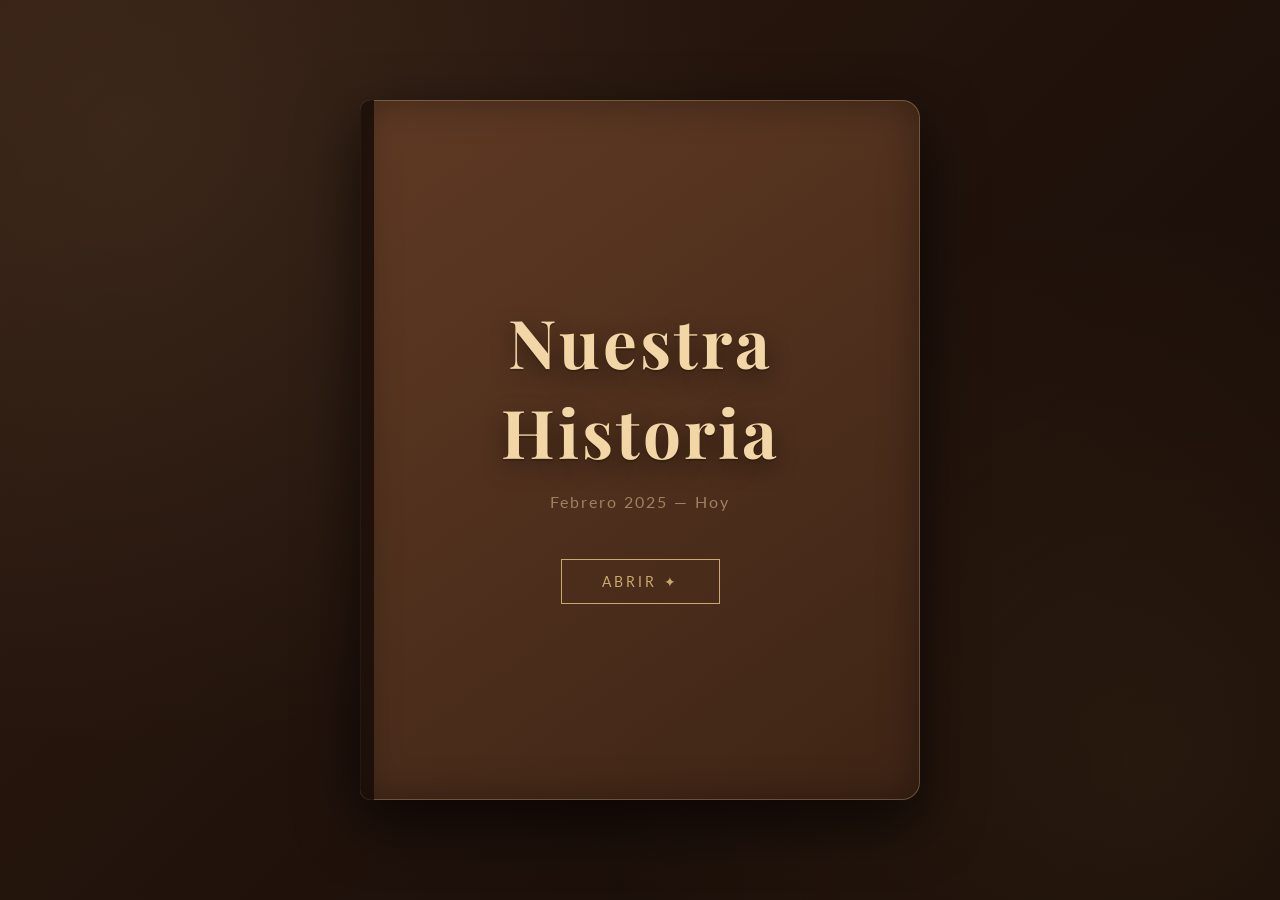
==== index.html @ b9a98495 "Add files via upload" ====
<!DOCTYPE html>
<html lang="es">
<head>
  <meta charset="UTF-8" />
  <meta name="viewport" content="width=device-width, initial-scale=1.0"/>
  <title>Nuestra Historia</title>
  <link rel="stylesheet" href="style.css"/>
</head>
<body>

  <!-- ══ COVER ══ -->
  <div id="cover">
    <div class="hearts" id="hearts"></div>
    <h1>Nuestra<br/>Historia</h1>
    <p>Febrero 2025 — Hoy</p>
    <button class="open-btn" onclick="openBook()">Abrir ✦</button>
  </div>

  <!-- ══ PROGRESS ══ -->
  <div id="progress-bar"></div>
  <div id="page-counter"></div>

  <!-- ══ BOOK ══ -->
  <div id="book-wrapper">

    <!-- Página 1 -->
    <div class="page active" id="p1">
      <span class="page-num">Página 01</span>
      <span class="date-badge">4 de febrero de 2025</span>
      <h2 class="chapter-title">El inicio inesperado</h2>
      <div class="page-body">
        <p>Todo inició en aquella reunión de jóvenes. No sé si fue casualidad o algo más grande, pero ese día, a través de la Lic. Yeny y después Rony, terminé llegando a la iglesia.</p>
        <p>La reunión fue especial, pero lo que más recuerdo… fue conocerla por primera vez, aunque ya había escuchado de usted antes.</p>
        <p>Fue un momento sencillo, sin mucho ruido, pero ahora que lo pienso, marcó algo importante.</p>
      </div>
      <div class="detail-box">
        <strong>✦ Detalle que no olvido</strong>
        Aún recuerdo cuando estaba repartiendo galletas… y me dejó de último 🥹
      </div>

      <div class="photo-box">
        <img src="campamento.jpeg" alt="Recuerdo del campamento" class="story-photo" />
      </div>

      <div class="closing">
        Ahí empezó una historia que en ese momento no imaginaba.
      </div>
    </div>

    <!-- Página 2 -->
    <div class="page" id="p2">
      <span class="page-num">Página 02</span>
      <h2 class="chapter-title">Un paso fuera de lo normal</h2>
      <div class="page-body">
        <p>Después cada quien siguió asistiendo normalmente a la iglesia. Usted siempre muy seria, llegaba y se iba.</p>
        <p>En ese proceso, nuevamente Dios usó a las mismas personas para acercarme más, y fue cuando me propusieron unirme al ministerio de medios. Acepté… aunque siendo sincero, eso no era muy propio de mí.</p>
        <p>Siempre he sido de perfil bajo, casi invisible. Meterme en algo así era raro, pero aun así dije que sí.</p>
      </div>
      <div class="photo-box">
        <img src="ministerio.jpeg" alt="Recuerdo del ministerio" class="story-photo" />
      </div>

      <div class="closing">
        Sin darme cuenta, ya estaba entrando más en su mundo.
      </div>
    </div>

    <!-- Página 3 -->
    <div class="page" id="p3">
      <span class="page-num">Página 03</span>
      <span class="date-badge">1 de abril de 2025</span>
      <h2 class="chapter-title">El primer acercamiento real</h2>
      <div class="page-body">
        <p>Ese día comenzamos a hablar, poco, pero fue el inicio. No soy mucho de conversar, así que todo iba tranquilo.</p>
        <p>Ese mismo mes pasé por la pérdida de un familiar muy querido… y aunque no teníamos mucha cercanía, usted se tomó el tiempo de darme palabras de consuelo.</p>
        <p>Hoy, viendo hacia atrás, noto cosas que en ese momento no vi.</p>
      </div>
      <div class="closing">
        Ahí empezó a haber algo diferente, aunque todavía no lo entendía.
      </div>
    </div>

    <!-- Página 4 -->
    <div class="page" id="p4">
      <span class="page-num">Página 04</span>
      <h2 class="chapter-title">Conversaciones simples</h2>
      <div class="page-body">
        <p>Nuestras conversaciones eran básicas.</p>
        <p><em>"Hola Lorenzo, ¿cómo está?"</em></p>
        <p><em>"Mire que enviaron la letra de las canciones…"</em></p>
        <p>Todo giraba alrededor del ministerio.</p>
        <p>Y bueno… también recuerdo que se iba sin despedirse, qué barbaridad jajaj, pero eso lo vamos a dejar pasar.</p>
      </div>
      <div class="photo-box p4-photo-box">
        <img src="conversacion1.jpeg" alt="Recuerdo de nuestras conversaciones" class="story-photo p4-photo" />
      </div>

      <div class="closing">
        Eran conversaciones simples, pero constantes.
      </div>
    </div>

    <!-- Página 5 -->
    <div class="page" id="p5">
      <span class="page-num">Página 05</span>
      <span class="date-badge">17 de agosto</span>
      <h2 class="chapter-title">La primera salida</h2>
      <div class="page-body">
        <p>Con el tiempo empezamos a hablar más allá del ministerio: trabajo, estudio… cosas normales.</p>
        <p>En una de esas conversaciones usted dijo que estaba estresada y quería relajarse. Y salió el plan: después de la iglesia, ir al Juana Laínez.</p>
        <p>Fuimos, almorzamos primero y luego subimos. El ambiente, el momento… todo se sintió bonito.</p>
      </div>
      <div class="detail-box">
        <strong>✦ Detalle</strong>
        ¿Se acuerda del de la bicicleta? Usted tenía miedo… y mírela ahora 😄
      </div>

      <div class="video-box">
        <video controls preload="metadata" class="story-video">
          <source src="video5.mp4" type="video/mp4" />
          Tu navegador no soporta video HTML5.
        </video>
      </div>

      <div class="closing">
        Ese día fue especial para mí, gracias por eso.
      </div>
    </div>

    <!-- Página 6 -->
    <div class="page" id="p6">
      <span class="page-num">Página 06</span>
      <span class="date-badge">23 de agosto</span>
      <h2 class="chapter-title">Más momentos juntos</h2>
      <div class="page-body">
        <p>Nuestra segunda salida fue a Playmax. Fue un momento divertido.</p>
        <p>Me acuerdo que tenía miedo en el tobogán jajaj, y también cuando me puse sus lentes… quedé ciego por un momento 😄</p>
        <p>Después fuimos a Wendy's y pasamos por su mamá al trabajo.</p>
      </div>
      <div class="closing">
        Pequeños momentos… pero que se fueron quedando.
      </div>
    </div>

    <!-- Página 7 -->
    <div class="page" id="p7">
      <span class="page-num">Página 07</span>
      <h2 class="chapter-title">Más cerca poco a poco</h2>
      <div class="page-body">
        <p>Después me uní a apoyarle en la célula.</p>
        <p>Sin darme cuenta, ya compartíamos más tiempo, más espacios… ya no era solo coincidencia.</p>
      </div>
      <div class="p7-gallery">
        <div class="photo-box p7-photo-box">
          <img src="celula1.jpeg" alt="Recuerdo de célula 1" class="story-photo p7-photo" />
        </div>

        <div class="photo-box p7-photo-box">
          <img src="celula2.jpeg" alt="Recuerdo de célula 2" class="story-photo p7-photo" />
        </div>
      </div>

      <div class="closing">
        Ya no era solo coincidir, ya era compartir.
      </div>
    </div>

    <!-- Página 8 -->
    <div class="page" id="p8">
      <span class="page-num">Página 08</span>
      <h2 class="chapter-title">Algo empezó a cambiar</h2>
      <div class="page-body">
        <p>A finales de año compartimos tiempo con su familia.</p>
        <p>Ahí empecé a pensar diferente… a verla distinto. Ya no era solo una amistad normal.</p>
        <p>Algo estaba creciendo.</p>
      </div>

      <div class="photo-box">
        <img src="navidad.jpeg" alt="Recuerdo de navidad" class="story-photo" />
      </div>

      <div class="closing">
        Ahí comenzó un sentimiento más fuerte.
      </div>
    </div>

    <!-- Página 9 -->
    <div class="page" id="p9">
      <span class="page-num">Página 09</span>
      <h2 class="chapter-title">Un cumpleaños diferente</h2>
      <div class="page-body">
        <p>Llegó mi cumpleaños. Y yo no soy alguien que celebre mucho eso.</p>
        <p>Pero esta vez fue diferente… por usted.</p>
        <p>Sus detalles, su atención… hicieron que ese día fuera especial. Y también fue parte de otro momento importante: el viaje a Santa Lucía.</p>
        <p>Si se fija, ha estado presente en muchos momentos importantes de mi vida.</p>
      </div>
      <div class="closing">
        Hizo especial algo que normalmente no lo es para mí.
      </div>
    </div>

    <!-- Página 10 -->
    <div class="page" id="p10">
      <span class="page-num">Página 10</span>
      <h2 class="chapter-title">La confirmación</h2>
      <div class="page-body">
        <p>En el campamento pude compartir más tiempo con usted.</p>
        <p>Yo ya venía orando, pidiendo una señal: que si usted era la persona para mí, sintiera paz a su lado.</p>
        <p>Y eso ya lo venía sintiendo.</p>
        <p>Ese día de los juegos… la miré diferente. Casi le digo todo ahí mismo, pero no era el momento.</p>
        <p>También sentí que usted era más intencional conmigo… y yo también lo fui.</p>
      </div>
        <div class="photo-box p7-photo-box">
          <img src="contodo1.jpeg" alt="Recuerdo de célula 2" class="story-photo p10-photo" />
        </div>

      <div class="closing">
        Ahí lo entendí: algo ya era real.
      </div>
    </div>

    <!-- Página 11 -->
    <div class="page" id="p11">
      <span class="page-num">Página 11</span>
      <h2 class="chapter-title">El valor que no sabía que tenía</h2>
      <div class="page-body">
        <p>Cuando le dije lo que sentía por mensaje… no sé de dónde salió ese valor.</p>
        <p>Y luego ir a hablar con el pastor, con su mamá… cosas que nunca imaginé hacer.</p>
        <p>Ahí entendí que no era solo yo… algo más me estaba dando ese impulso.</p>
      </div>
      <div class="closing">
        Hasta el valor fue parte de la respuesta.
      </div>
    </div>

    <!-- Página 12 -->
    <div class="page" id="p12">
      <span class="page-num">Página 12</span>
      <h2 class="chapter-title">Siempre presente</h2>
      <div class="page-body">
        <p>El viaje a Trujillo fue otro momento más donde usted estuvo.</p>
        <p>Y ahí confirmé algo claro: Usted no es cualquier persona en mi vida.</p>
        <p>Ha estado en momentos importantes, en etapas clave… y eso no es casualidad.</p>
        <p>También sé que no todo ha sido perfecto. Hemos tenido desacuerdos, y muchas veces yo he sido el causante.</p>
        <p>Pero usted siempre ha buscado arreglar las cosas… y eso dice mucho.</p>
      </div>
      <div class="closing">
        Usted es alguien realmente especial para mí.
      </div>
    </div>

    <!-- Página 13 — PROPUESTA -->
    <div class="page proposal-page" id="p13">
      <span class="page-num">Página 13</span>
      <h2 class="chapter-title" style="text-align:center;">La pregunta</h2>
      <div class="page-body" style="text-align:center;">
        <p>Después de todo lo que hemos vivido…</p>
        <p>Después del tiempo, los momentos, lo aprendido…</p>
        <p>Hoy quiero preguntarle algo muy importante:</p>
      </div>
      <div class="big-question">¿Quiere ser mi novia?</div>
      <div class="btn-group">
        <button class="btn-yes" onclick="showYes()">Sí 🤍</button>
        <button class="btn-no" id="btn-no" onmouseover="moveNoBtn()" ontouchstart="moveNoBtn()">No</button>
      </div>
    </div>

  </div>
  <!-- fin book-wrapper -->

  <!-- ══ YES SCREEN ══ -->
  <div id="yes-screen">
    <span class="big-heart">🤍</span>
    <h2>¡Sí! 🎉</h2>
    <p>Gracias por dejarme ser parte de su historia.<br/>Esto apenas comienza. ✨</p>
  </div>

  <!-- ══ NAVEGACIÓN ══ -->
  <div class="nav-area" id="nav-area" style="display:none;">
    <button class="nav-btn" id="btn-prev" onclick="changePage(-1)">&#8592;</button>
    <button class="nav-btn" id="btn-next" onclick="changePage(1)">&#8594;</button>
  </div>

  <script src="script.js"></script>
</body>
</html>
---- style.css ----
@import url('https://fonts.googleapis.com/css2?family=Playfair+Display:ital,wght@0,400;0,700;1,400&family=Lato:wght@300;400&display=swap');

* {
  margin: 0;
  padding: 0;
  box-sizing: border-box;
}

:root {
  --cream: #fdf6ee;
  --brown: #7c5c3e;
  --gold: #c9a96e;
  --dark: #2c1f14;
  --soft: #f0e6d3;
  --wood-1: #2b1d12;
  --wood-2: #1a120b;
  --ink: #3a2b1f;
}

body {
  background:
    radial-gradient(circle at 20% 15%, rgba(255, 225, 170, 0.08), transparent 45%),
    radial-gradient(circle at 80% 85%, rgba(255, 205, 135, 0.06), transparent 40%),
    linear-gradient(145deg, var(--wood-1), var(--wood-2));
  font-family: 'Lato', sans-serif;
  overflow: hidden;
  height: 100vh;
  display: flex;
  flex-direction: column;
  align-items: center;
  justify-content: center;
  color: #f2e3cf;
}

/* ══════════════════════════════════════════
   PORTADA
══════════════════════════════════════════ */
#cover {
  position: fixed;
  inset: 0;
  background:
    radial-gradient(circle at 10% 15%, rgba(255, 214, 153, 0.08), transparent 45%),
    radial-gradient(circle at 90% 85%, rgba(255, 176, 87, 0.07), transparent 40%),
    linear-gradient(135deg, #2e1a10, #140b07);
  display: flex;
  flex-direction: column;
  align-items: center;
  justify-content: center;
  z-index: 100;
  transition: opacity 0.8s ease;
}

#cover::before {
  content: '';
  position: absolute;
  width: min(560px, 88vw);
  height: min(78vh, 700px);
  border-radius: 10px 18px 18px 10px;
  background:
    linear-gradient(145deg, #5f3a24, #3e2415);
  box-shadow:
    inset 0 0 0 1px rgba(255, 221, 180, 0.25),
    inset 0 0 40px rgba(0, 0, 0, 0.35),
    0 22px 60px rgba(0, 0, 0, 0.65);
  z-index: -1;
}

#cover::after {
  content: '';
  position: absolute;
  width: min(560px, 88vw);
  height: min(78vh, 700px);
  border-radius: 10px 18px 18px 10px;
  background:
    linear-gradient(to right, rgba(20, 10, 6, 0.8) 0 14px, transparent 14px 100%);
  pointer-events: none;
  z-index: -1;
}

#cover h1 {
  font-family: 'Playfair Display', serif;
  font-size: clamp(2.1rem, 6vw, 4.2rem);
  color: #f2d6a6;
  text-align: center;
  letter-spacing: 3px;
  text-shadow: 0 2px 0 rgba(0, 0, 0, 0.2), 0 8px 24px rgba(0, 0, 0, 0.45);
  animation: fadeUp 1.5s ease forwards;
  opacity: 0;
}

#cover p {
  color: #a08060;
  margin-top: 1rem;
  font-size: 1rem;
  letter-spacing: 2px;
  animation: fadeUp 1.5s ease 0.5s forwards;
  opacity: 0;
}

.open-btn {
  margin-top: 3rem;
  padding: 0.8rem 2.5rem;
  border: 1px solid var(--gold);
  color: var(--gold);
  background: transparent;
  font-family: 'Lato', sans-serif;
  font-size: 0.9rem;
  letter-spacing: 3px;
  cursor: pointer;
  transition: all 0.3s;
  animation: fadeUp 1.5s ease 1s forwards;
  opacity: 0;
  text-transform: uppercase;
}

.open-btn:hover {
  background: var(--gold);
  color: var(--dark);
}

/* ── Corazones flotantes portada ── */
.hearts {
  position: absolute;
  width: 100%;
  height: 100%;
  overflow: hidden;
  pointer-events: none;
}

.heart-particle {
  position: absolute;
  bottom: -20px;
  font-size: 1.2rem;
  animation: floatUp linear infinite;
  opacity: 0;
}

/* ══════════════════════════════════════════
   PROGRESS BAR
══════════════════════════════════════════ */
#progress-bar {
  position: fixed;
  top: 0;
  left: 0;
  height: 3px;
  width: 0%;
  background: var(--gold);
  transition: width 0.4s ease;
  z-index: 50;
}

/* ══════════════════════════════════════════
   PAGE COUNTER
══════════════════════════════════════════ */
#page-counter {
  position: fixed;
  top: 1rem;
  right: 1.5rem;
  color: #a08060;
  font-size: 0.8rem;
  letter-spacing: 2px;
  z-index: 50;
}

/* ══════════════════════════════════════════
   BOOK WRAPPER
══════════════════════════════════════════ */
#book-wrapper {
  display: none;
  width: 100vw;
  height: 100vh;
  position: relative;
  align-items: center;
  justify-content: center;
  perspective: 1800px;
}

#book-wrapper::before {
  content: '';
  position: absolute;
  width: min(650px, 96vw);
  height: min(88vh, 760px);
  border-radius: 10px 14px 14px 10px;
  background:
    linear-gradient(to right, rgba(65, 41, 25, 0.9) 0 14px, rgba(83, 55, 35, 0.65) 14px 22px, rgba(30, 20, 12, 0.35) 22px 100%);
  box-shadow:
    0 20px 60px rgba(0, 0, 0, 0.55),
    inset 0 0 0 1px rgba(231, 196, 146, 0.16);
  z-index: 0;
  pointer-events: none;
}

/* ══════════════════════════════════════════
   PÁGINAS
══════════════════════════════════════════ */
.page {
  display: none;
  position: absolute;
  width: min(520px, 92vw);
  min-height: 70vh;
  max-height: 85vh;
  background:
    linear-gradient(135deg, #fffaf0 0%, #f8ecd8 100%);
  border-radius: 4px 12px 12px 4px;
  border: 1px solid #e2cfad;
  padding: 3rem 2.5rem 2.5rem;
  box-shadow:
    -8px 0 18px rgba(0, 0, 0, 0.34),
     8px 0 28px rgba(0, 0, 0, 0.45),
    inset 0 0 0 1px rgba(255, 255, 255, 0.4),
    inset -3px 0 10px rgba(0, 0, 0, 0.08);
  animation: pageIn 0.5s ease forwards;
  overflow-y: auto;
  z-index: 2;
}

.page.active {
  display: block;
}

/* Estados para transición tipo hoja */
.page.turn-out-next,
.page.turn-out-prev,
.page.turn-in-next,
.page.turn-in-prev {
  animation: none !important;
  transform: none !important;
  opacity: 1 !important;
}

/* Lomo del libro */
.page::before {
  content: '';
  position: absolute;
  left: 0;
  top: 0;
  bottom: 0;
  width: 8px;
  background: linear-gradient(to right, #b9915d, #ead9ba);
  border-radius: 4px 0 0 4px;
}

.page::after {
  content: '';
  position: absolute;
  left: 20px;
  right: 18px;
  top: 20px;
  bottom: 20px;
  border: 1px solid rgba(177, 137, 82, 0.16);
  pointer-events: none;
}

/* ── Número de página ── */
.page-num {
  position: absolute;
  top: 1rem;
  right: 1.5rem;
  font-size: 0.7rem;
  color: #b09070;
  letter-spacing: 2px;
  text-transform: uppercase;
}

/* ── Badge de fecha ── */
.date-badge {
  display: inline-block;
  background: var(--soft);
  border: 1px solid var(--gold);
  color: var(--brown);
  font-size: 0.75rem;
  padding: 0.25rem 0.8rem;
  border-radius: 20px;
  letter-spacing: 1px;
  margin-bottom: 1.2rem;
}

/* ── Título del capítulo ── */
.chapter-title {
  font-family: 'Playfair Display', serif;
  font-size: clamp(1.3rem, 4vw, 1.8rem);
  color: var(--dark);
  line-height: 1.3;
  margin-bottom: 1.5rem;
  padding-bottom: 0.8rem;
  border-bottom: 1px solid #ddd0c0;
}

/* ── Cuerpo de texto ── */
.page-body {
  color: #4a3728;
  font-size: 0.95rem;
  line-height: 1.9;
  font-weight: 300;
}

.page-body p {
  margin-bottom: 1rem;
}

/* ── Caja de detalle ── */
.detail-box {
  background: var(--soft);
  border-left: 3px solid var(--gold);
  padding: 0.8rem 1rem;
  margin: 1.2rem 0;
  border-radius: 0 6px 6px 0;
  font-size: 0.88rem;
  color: var(--brown);
  font-style: italic;
}

.detail-box strong {
  display: block;
  font-style: normal;
  font-size: 0.75rem;
  letter-spacing: 2px;
  text-transform: uppercase;
  color: var(--gold);
  margin-bottom: 0.3rem;
}

/* ── Video en página ── */
.video-box {
  margin: 1.2rem 0;
}

.story-video {
  width: 100%;
  display: block;
  border-radius: 10px;
  border: 1px solid #d8c3a0;
  background: #000;
  box-shadow: 0 8px 20px rgba(0, 0, 0, 0.18);
}

.photo-box {
  margin: 1.2rem 0;
}

.story-photo {
  width: 100%;
  max-width: 100%;
  height: auto;
  display: block;
  border-radius: 10px;
  border: 1px solid #d8c3a0;
  box-shadow: 0 8px 20px rgba(0, 0, 0, 0.18);
  object-fit: cover;
}

/* Página 7 - galería compacta y visualmente atractiva */
.p7-gallery {
  display: grid;
  grid-template-columns: repeat(2, minmax(0, 1fr));
  gap: 0.9rem;
  margin: 1rem 0 0.6rem;
}

.p7-photo-box {
  margin: 0;
  border-radius: 14px;
  overflow: hidden;
  background: linear-gradient(145deg, #fff8ec, #f3e2c8);
  border: 1px solid rgba(201, 169, 110, 0.45);
  box-shadow:
    0 10px 20px rgba(0, 0, 0, 0.14),
    inset 0 0 0 1px rgba(255, 255, 255, 0.45);
}

.p7-photo {
  width: 100%;
  aspect-ratio: 4 / 5;
  object-fit: cover;
  border: 0;
  border-radius: 0;
  box-shadow: none;
  transition: transform 0.25s ease, filter 0.25s ease;
  filter: saturate(1.04) contrast(1.03);
}

.p7-photo:hover {
  transform: scale(1.04);
  filter: saturate(1.12) contrast(1.06);
}

/* Página 4 - imagen más pequeña para evitar scroll */
.p4-photo-box {
  margin: 0.8rem 0 0.4rem;
}

.p4-photo {
  width: min(100%, 260px);
  max-height: 190px;
  margin: 0 auto;
  object-fit: contain;
  background: transparent;
  border: 0;
  border-radius: 0;
  box-shadow: none;
  transition: transform 0.25s ease, filter 0.25s ease;
}

.p4-photo:hover {
  transform: translateY(-2px) scale(1.03);
  filter: saturate(1.08) contrast(1.04);
}

/* ── Cierre de página ── */
.closing {
  margin-top: 1.5rem;
  padding-top: 1rem;
  border-top: 1px dashed #d0c0a8;
  font-family: 'Playfair Display', serif;
  font-style: italic;
  color: var(--brown);
  font-size: 0.9rem;
  text-align: center;
}

/* ══════════════════════════════════════════
   PÁGINA DE PROPUESTA (última)
══════════════════════════════════════════ */
.proposal-page {
  text-align: center;
  position: relative;
}

.big-question {
  font-family: 'Playfair Display', serif;
  font-size: clamp(1.5rem, 5vw, 2.2rem);
  color: var(--dark);
  line-height: 1.4;
  margin: 1.5rem 0 2rem;
}

/* ── Botones de propuesta ── */
.btn-group {
  display: flex;
  gap: 1rem;
  justify-content: center;
  flex-wrap: wrap;
  margin-top: 1.5rem;
  position: relative;
  min-height: 80px;
}

.btn-yes {
  padding: 0.9rem 2.5rem;
  background: var(--gold);
  color: var(--dark);
  border: none;
  border-radius: 30px;
  font-family: 'Playfair Display', serif;
  font-size: 1.1rem;
  cursor: pointer;
  transition: all 0.3s;
  box-shadow: 0 4px 15px rgba(201, 169, 110, 0.4);
}

.btn-yes:hover {
  transform: scale(1.05);
  box-shadow: 0 6px 25px rgba(201, 169, 110, 0.6);
}

.btn-no {
  padding: 0.9rem 2rem;
  background: transparent;
  color: #b09070;
  border: 1px solid #d0c0a8;
  border-radius: 30px;
  font-size: 0.85rem;
  cursor: pointer;
  transition: left 0.2s ease, top 0.2s ease;
  font-family: 'Lato', sans-serif;
}

.btn-no:hover {
  color: #8a6a50;
}

/* ══════════════════════════════════════════
   PANTALLA DE SÍ
══════════════════════════════════════════ */
#yes-screen {
  display: none;
  position: fixed;
  inset: 0;
  background:
    radial-gradient(circle at 20% 20%, rgba(255, 210, 140, 0.08), transparent 45%),
    radial-gradient(circle at 80% 80%, rgba(255, 175, 90, 0.06), transparent 40%),
    linear-gradient(135deg, #26170f, #0e0805);
  z-index: 200;
  flex-direction: column;
  align-items: center;
  justify-content: center;
  text-align: center;
  padding: 2rem;
}

#yes-screen .big-heart {
  font-size: 5rem;
  display: block;
  margin-bottom: 1rem;
  animation: pulse 1.5s ease infinite, fadeUp 1s ease 0.2s forwards;
  opacity: 0;
}

#yes-screen h2 {
  font-family: 'Playfair Display', serif;
  font-size: clamp(2rem, 7vw, 4rem);
  color: var(--gold);
  animation: fadeUp 1s ease forwards;
  opacity: 0;
}

#yes-screen p {
  color: #c8a87a;
  margin-top: 1.5rem;
  font-size: 1.1rem;
  max-width: 400px;
  line-height: 1.8;
  animation: fadeUp 1s ease 0.5s forwards;
  opacity: 0;
}

/* ══════════════════════════════════════════
   NAVEGACIÓN
══════════════════════════════════════════ */
.nav-area {
  position: fixed;
  bottom: 2rem;
  display: flex;
  gap: 1rem;
  z-index: 50;
}

.nav-btn {
  width: 52px;
  height: 52px;
  border-radius: 50%;
  border: 1px solid #8a6238;
  background: linear-gradient(145deg, rgba(60, 35, 20, 0.95), rgba(29, 17, 10, 0.95));
  color: #e4c08a;
  font-size: 1.2rem;
  cursor: pointer;
  transition: all 0.3s;
  box-shadow:
    0 8px 18px rgba(0, 0, 0, 0.35),
    inset 0 0 0 1px rgba(255, 218, 160, 0.15);
  backdrop-filter: blur(4px);
}

.nav-btn:hover {
  background: var(--gold);
  color: var(--dark);
  border-color: var(--gold);
}

.nav-btn:disabled {
  opacity: 0.3;
  cursor: not-allowed;
}

/* ══════════════════════════════════════════
   SCROLLBAR PERSONALIZADO
══════════════════════════════════════════ */
.page::-webkit-scrollbar {
  width: 4px;
}

.page::-webkit-scrollbar-track {
  background: transparent;
}

.page::-webkit-scrollbar-thumb {
  background: var(--gold);
  border-radius: 2px;
}

/* ══════════════════════════════════════════
   ANIMACIONES
══════════════════════════════════════════ */
@keyframes fadeUp {
  from {
    opacity: 0;
    transform: translateY(20px);
  }
  to {
    opacity: 1;
    transform: translateY(0);
  }
}

@keyframes pageIn {
  from {
    opacity: 0;
    transform: rotateY(-8deg) translateX(30px);
  }
  to {
    opacity: 1;
    transform: rotateY(0) translateX(0);
  }
}

/* Transición unificada tipo portada -> primera página */
@keyframes pageFadeOut {
  from {
    opacity: 1;
    transform: translateY(0);
  }
  to {
    opacity: 0;
    transform: translateY(10px);
  }
}

@keyframes pageFadeIn {
  from {
    opacity: 0;
    transform: translateY(12px);
  }
  to {
    opacity: 1;
    transform: translateY(0);
  }
}

@keyframes floatUp {
  0% {
    transform: translateY(0) rotate(0deg);
    opacity: 0.6;
  }
  100% {
    transform: translateY(-110vh) rotate(360deg);
    opacity: 0;
  }
}

@keyframes pulse {
  0%, 100% {
    transform: scale(1);
  }
  50% {
    transform: scale(1.1);
  }
}

/* ══════════════════════════════════════════
   RESPONSIVE MÓVIL
══════════════════════════════════════════ */
@media (max-width: 480px) {
  .page {
    padding: 2.5rem 1.5rem 2rem;
  }

  .chapter-title {
    font-size: 1.3rem;
  }

  .page-body {
    font-size: 0.9rem;
  }

  .nav-btn {
    width: 42px;
    height: 42px;
    font-size: 1rem;
  }

  .btn-yes {
    padding: 0.8rem 2rem;
    font-size: 1rem;
  }

  #yes-screen h2 {
    font-size: 2.5rem;
  }

  #yes-screen .big-heart {
    font-size: 4rem;
  }

  .p7-gallery {
    grid-template-columns: 1fr;
    gap: 0.8rem;
  }

  .p7-photo {
    aspect-ratio: 16 / 10;
  }

  .p4-photo {
    width: min(100%, 220px);
    max-height: 160px;
    object-fit: contain;
  }
}

@media (max-width: 360px) {
  .page {
    padding: 2rem 1.2rem 1.5rem;
  }

  .open-btn {
    padding: 0.7rem 1.8rem;
    font-size: 0.8rem;
  }
}

@media (prefers-reduced-motion: reduce) {
  .page.turn-out-next,
  .page.turn-out-prev,
  .page.turn-in-next,
  .page.turn-in-prev {
    animation: none !important;
    transform: none !important;
    opacity: 1 !important;
  }
}
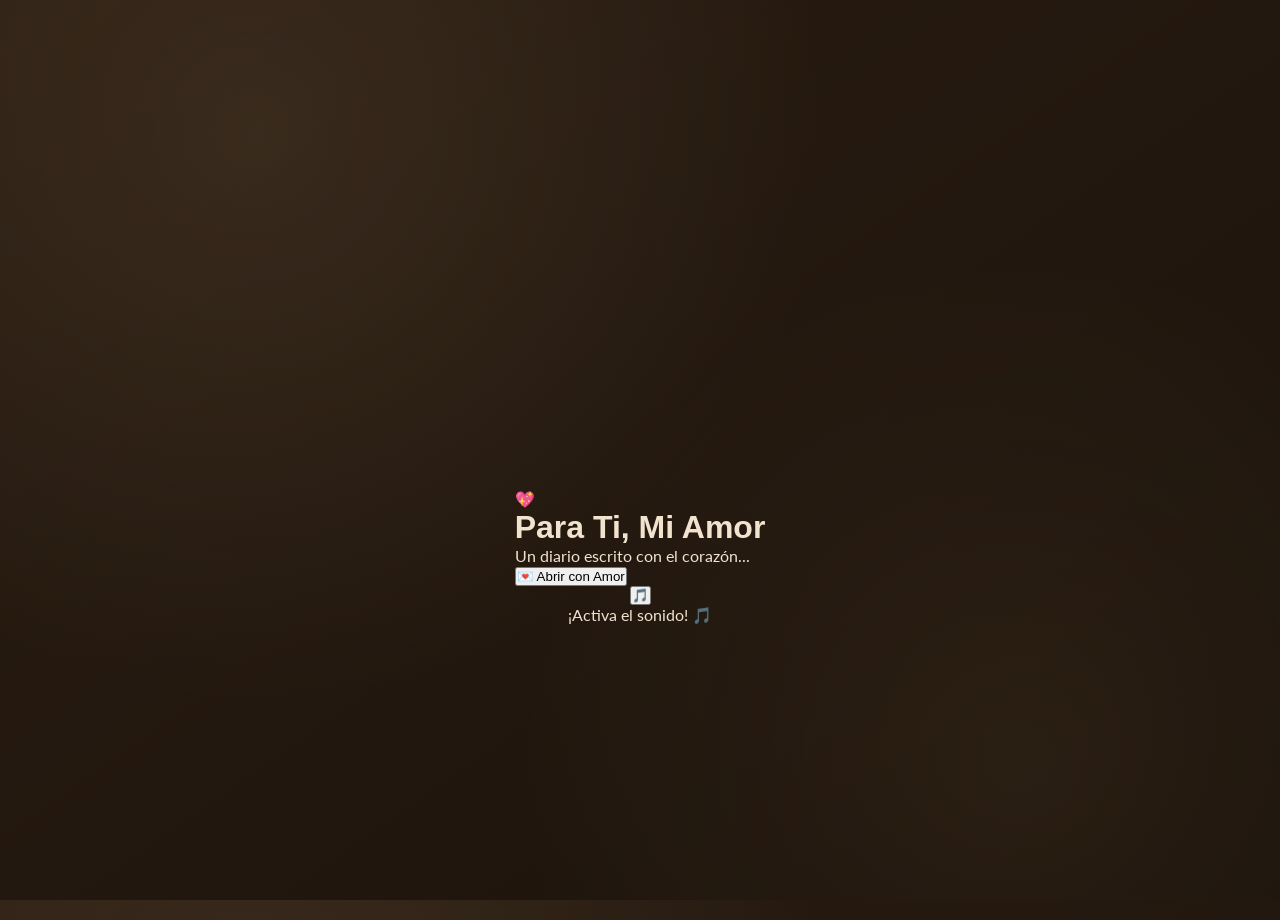
==== commit 82656e0d: "index.html" ====
--- a/index.html
+++ b/index.html
@@ -1,286 +1,395 @@
 <!DOCTYPE html>
 <html lang="es">
 <head>
-  <meta charset="UTF-8" />
-  <meta name="viewport" content="width=device-width, initial-scale=1.0"/>
-  <title>Nuestra Historia</title>
-  <link rel="stylesheet" href="style.css"/>
+    <meta charset="UTF-8">
+    <meta name="viewport" content="width=device-width, initial-scale=1.0">
+    <title>💕 Nuestro Diario de Amor</title>
+    <link rel="stylesheet" href="style.css">
 </head>
 <body>
 
-  <!-- ══ COVER ══ -->
-  <div id="cover">
-    <div class="hearts" id="hearts"></div>
-    <h1>Nuestra<br/>Historia</h1>
-    <p>Febrero 2025 — Hoy</p>
-    <button class="open-btn" onclick="openBook()">Abrir ✦</button>
-  </div>
-
-  <!-- ══ PROGRESS ══ -->
-  <div id="progress-bar"></div>
-  <div id="page-counter"></div>
-
-  <!-- ══ BOOK ══ -->
-  <div id="book-wrapper">
-
-    <!-- Página 1 -->
-    <div class="page active" id="p1">
-      <span class="page-num">Página 01</span>
-      <span class="date-badge">4 de febrero de 2025</span>
-      <h2 class="chapter-title">El inicio inesperado</h2>
-      <div class="page-body">
-        <p>Todo inició en aquella reunión de jóvenes. No sé si fue casualidad o algo más grande, pero ese día, a través de la Lic. Yeny y después Rony, terminé llegando a la iglesia.</p>
-        <p>La reunión fue especial, pero lo que más recuerdo… fue conocerla por primera vez, aunque ya había escuchado de usted antes.</p>
-        <p>Fue un momento sencillo, sin mucho ruido, pero ahora que lo pienso, marcó algo importante.</p>
-      </div>
-      <div class="detail-box">
-        <strong>✦ Detalle que no olvido</strong>
-        Aún recuerdo cuando estaba repartiendo galletas… y me dejó de último 🥹
-      </div>
-
-      <div class="photo-box">
-        <img src="campamento.jpeg" alt="Recuerdo del campamento" class="story-photo" />
-      </div>
-
-      <div class="closing">
-        Ahí empezó una historia que en ese momento no imaginaba.
-      </div>
+    <!-- ===== PARTÍCULAS DE CORAZONES ===== -->
+    <div class="hearts-container" id="heartsContainer"></div>
+
+    <!-- ===== PANTALLA DE INICIO ===== -->
+    <div id="intro-screen">
+        <div class="intro-stars" id="introStars"></div>
+        <div class="intro-heart">💖</div>
+        <h1 class="intro-title">Para Ti, Mi Amor</h1>
+        <p class="intro-subtitle">Un diario escrito con el corazón...</p>
+        <button class="intro-btn" onclick="openDiary()">
+            💌 Abrir con Amor
+        </button>
     </div>
 
-    <!-- Página 2 -->
-    <div class="page" id="p2">
-      <span class="page-num">Página 02</span>
-      <h2 class="chapter-title">Un paso fuera de lo normal</h2>
-      <div class="page-body">
-        <p>Después cada quien siguió asistiendo normalmente a la iglesia. Usted siempre muy seria, llegaba y se iba.</p>
-        <p>En ese proceso, nuevamente Dios usó a las mismas personas para acercarme más, y fue cuando me propusieron unirme al ministerio de medios. Acepté… aunque siendo sincero, eso no era muy propio de mí.</p>
-        <p>Siempre he sido de perfil bajo, casi invisible. Meterme en algo así era raro, pero aun así dije que sí.</p>
-      </div>
-      <div class="photo-box">
-        <img src="ministerio.jpeg" alt="Recuerdo del ministerio" class="story-photo" />
-      </div>
-
-      <div class="closing">
-        Sin darme cuenta, ya estaba entrando más en su mundo.
-      </div>
+    <!-- ===== TÍTULO PRINCIPAL ===== -->
+    <div class="main-title" id="mainTitle" style="display:none;">
+        <h1>💕 Nuestro Diario de Amor 💕</h1>
+        <p>Cada página, un pedacito de mi corazón para ti</p>
     </div>
 
-    <!-- Página 3 -->
-    <div class="page" id="p3">
-      <span class="page-num">Página 03</span>
-      <span class="date-badge">1 de abril de 2025</span>
-      <h2 class="chapter-title">El primer acercamiento real</h2>
-      <div class="page-body">
-        <p>Ese día comenzamos a hablar, poco, pero fue el inicio. No soy mucho de conversar, así que todo iba tranquilo.</p>
-        <p>Ese mismo mes pasé por la pérdida de un familiar muy querido… y aunque no teníamos mucha cercanía, usted se tomó el tiempo de darme palabras de consuelo.</p>
-        <p>Hoy, viendo hacia atrás, noto cosas que en ese momento no vi.</p>
-      </div>
-      <div class="closing">
-        Ahí empezó a haber algo diferente, aunque todavía no lo entendía.
-      </div>
+    <!-- ===== LIBRO ===== -->
+    <div class="book-wrapper" id="bookWrapper" style="display:none;">
+        <div class="book" id="mainBook">
+
+            <!-- ===== PORTADA ===== -->
+            <div class="book-cover" id="bookCover">
+                <div class="cover-texture"></div>
+                <div class="cover-heart-big">💝</div>
+                <div class="cover-title">Nuestro Diario<br>de Amor</div>
+                <div class="cover-subtitle">Escrito con cada latido de mi corazón</div>
+                <div class="cover-date" id="coverDate"></div>
+                <button class="open-btn" onclick="openBook()">
+                    📖 Abrir el Diario
+                </button>
+            </div>
+
+            <!-- ===== PÁGINAS ===== -->
+            <div class="book-pages" id="bookPages">
+
+                <!-- PÁGINA 1 - El Primer Día -->
+                <div class="page active" id="page-1">
+                    <div class="page-header">
+                        <span class="page-date">✨ El Día Que Todo Comenzó</span>
+                        <span class="page-emoji">🌹</span>
+                        <span class="page-number">Pág. 01</span>
+                    </div>
+                    <div class="page-content">
+                        <h2 class="page-title">El Primer Capítulo de Nosotros</h2>
+                        <p class="page-text">
+                            Hola Kim,<br><br>
+                            Todo inició en aquella reunión de jóvenes. No sé si fue casualidad o algo más grande, pero ese día, a través de la Lic. Yeny y después Rony, terminé llegando a la iglesia.
+
+La reunión fue especial, pero lo que más recuerdo… fue conocerla por primera vez, aunque ya había escuchado de usted antes.
+                        </p>
+                        <div class="highlight-box">
+                            "Desde el primer momento que te vi, supe que algo
+                            en mi mundo había cambiado para siempre..."
+                        </div>
+                        <p class="page-text">
+                            No sabía entonces que esa persona que apareció ante mí
+                            se convertiría en mi <em>lugar favorito</em>, en mi
+                            <strong>persona especial</strong>, en la razón más
+                            hermosa de sonreír cada mañana.
+                        </p>
+                        <div class="page-decoration">🌹 ✨ 🌹 ✨ 🌹</div>
+                        <p class="page-text">
+                            Gracias por existir y le doy gracias al señor por cruzarse en mi camino.
+                            Gracias por ser tú.
+                        </p>
+                        <div class="signature">
+                            Con todo mi amor,
+                            <div class="signature-line">Tu persona favorita 💕</div>
+                        </div>
+                    </div>
+                </div>
+
+                <!-- PÁGINA 2 - Lo Que Amo De Ti -->
+                <div class="page" id="page-2">
+                    <div class="page-header">
+                        <span class="page-date">💛 Las Cosas Que Amo De Ti</span>
+                        <span class="page-emoji">⭐</span>
+                        <span class="page-number">Pág. 02</span>
+                    </div>
+                    <div class="page-content">
+                        <h2 class="page-title">Todo Lo Que Eres</h2>
+                        <p class="page-text">
+                            Si tuviera que escribir todo lo que amo de ti,
+                            necesitaría mucho tiempo para escribirlo cada uno de ellas. Pero déjeme
+                            intentarlo..
+                        </p>
+                        <ul class="memory-list">
+                            <li>Amo tu sonrisa, esa que ilumina cualquier cuarto oscuro</li>
+                            <li>Amo tu risa, el sonido más bonito que he escuchado</li>
+                            <li>Amo tu forma de ver el mundo, tan única y especial</li>
+                            <li>Amo tu corazón enorme, siempre lleno de bondad</li>
+                            <li>Amo tus ojos, donde me pierdo cada vez que te miro</li>
+                            <li>Amo tu fuerza, es admirable su forma de enfrentar las adversidades</li>
+                            <li>Amo tus locuras, las que compartimos juntos</li>
+                            <li>Amo su forma de ser, a veces me estresa pero me gusta que sea tan autentica</li>
+                            <li>Amo cómo me haces sentir el más afortunado del mundo</li>
+                        </ul>
+                        <div class="highlight-box">
+                            "Eres la persona más extraordinaria que he conocido,
+                            y cada día me enamoro más de quien eres."
+                        </div>
+                    </div>
+                </div>
+
+                <!-- PÁGINA 3 - Nuestros Momentos -->
+                <div class="page" id="page-3">
+                    <div class="page-header">
+                        <span class="page-date">📸 Nuestros Momentos Favoritos</span>
+                        <span class="page-emoji">🎞️</span>
+                        <span class="page-number">Pág. 03</span>
+                    </div>
+                    <div class="page-content">
+                        <h2 class="page-title">Memorias Que Atesoro</h2>
+                        <div class="photo-frame">
+                            <div class="photo-emoji">📷</div>
+                            <div class="photo-caption">Nuestra foto favorita aquí 💕</div>
+                        </div>
+                        <p class="page-text">
+                            Cada momento con usted se convirtio en algo especial, y muchos de ellos los vivi en mi vida por primera vez y ahi estaba usted  Estos son algunos que nunca olvidaré:
+                        </p>
+                        <ul class="memory-list">
+                            <li>Esas noches largas hablando de todo y de nada</li>
+                            <li>Las carcajadas que nos dieron sin razón aparente</li>
+                            <li>Cuando me tomaste de la mano por primera vez</li>
+                            <li>Cada abrazo suyo que siente como llegar a casa</li>
+                            <li>Las aventuras que vivimos juntos, grandes y pequeñas</li>
+                            <li>Las salidas que tuvimos, el viaje a trujillo</li>
+                        </ul>
+                        <div class="page-decoration">🎞️ 💕 🎞️ 💕 🎞️</div>
+                    </div>
+                </div>
+
+                <!-- PÁGINA 4 - Carta de Amor -->
+                <div class="page" id="page-4">
+                    <div class="page-header">
+                        <span class="page-date">💌 Carta Para Ti</span>
+                        <span class="page-emoji">✉️</span>
+                        <span class="page-number">Pág. 04</span>
+                    </div>
+                    <div class="page-content">
+                        <h2 class="page-title">Lo Que Mi Corazón Quiere Decirte</h2>
+                        <p class="page-text">
+                            Mi amor,<br><br>
+                            Se que como sabra no soy alguien muy expresivo y hablar no es lo mio pero quiero poder decirle un poco de lo que siento por usted  Por eso las escribo aquí, para que las
+                            leas y sepas exactamente lo que siento.
+                        </p>
+                        <div class="highlight-box">
+                            "Con usted  aprendí que el amor no es solo un sentimiento,
+                            es una decisión que se toma cada día al despertar."
+                        </div>
+                        <p class="page-text">
+                            Quiero que sepa que en mis días más difíciles,
+                            pensar en ti es lo que me da fuerzas. Tu existencia
+                            en mi vida es el regalo más grande que el señor me ha regalado.
+                            <br><br>
+                            No soy perfecto, pero contigo quiero ser la
+                            <em>mejor versión de mí mismo</em>, cada día,
+                            sin excepción.
+                        </p>
+                        <div class="page-decoration">💌 🌹 💌 🌹 💌</div>
+                        <div class="signature">
+                            Juntos siempre,
+                            <div class="signature-line">El que te ama 💖</div>
+                        </div>
+                    </div>
+                </div>
+
+                <!-- PÁGINA 5 - Mis Promesas -->
+                <div class="page" id="page-5">
+                    <div class="page-header">
+                        <span class="page-date">🤝 Mis Promesas Para Ti</span>
+                        <span class="page-emoji">💍</span>
+                        <span class="page-number">Pág. 05</span>
+                    </div>
+                    <div class="page-content">
+                        <h2 class="page-title">Lo Que Te Prometo</h2>
+                        <p class="page-text">
+                            Estas no son palabras vacías. Son compromisos
+                            que hago desde lo más profundo de mi ser:
+                        </p>
+                        <div class="promise-item">
+                            <div class="promise-number">1</div>
+                            <span>Prometerte estar siempre, en los días de sol y en las tormentas más fuertes</span>
+                        </div>
+                        <div class="promise-item">
+                            <div class="promise-number">2</div>
+                            <span>Hacerte reír todos los días, aunque sea con mis chistes malos y se enoje conmigo pero son detallitos </span>
+                        </div>
+                        <div class="promise-item">
+                            <div class="promise-number">3</div>
+                            <span>Escucharte siempre, con toda mi atención y mi corazón abierto</span>
+                        </div>
+                        <div class="promise-item">
+                            <div class="promise-number">4</div>
+                            <span>Recordarte cada día lo hermosa e increíble que eres</span>
+                        </div>
+                        <div class="promise-item">
+                            <div class="promise-number">5</div>
+                            <span>Crecer contigo , aprender de ti y construir algo hermoso juntos</span>
+                        </div>
+                        <div class="promise-item">
+                            <div class="promise-number">6</div>
+                            <span>Colocar al señor como el centro de la relacion</span>
+                        </div>
+                        <div class="highlight-box">
+                            "Se lo prometo." 💍
+                        </div>
+                    </div>
+                </div>
+
+                <!-- PÁGINA 6 - Nuestro Futuro -->
+                <div class="page" id="page-6">
+                    <div class="page-header">
+                        <span class="page-date">🌟 Nuestro Futuro Juntos</span>
+                        <span class="page-emoji">🔭</span>
+                        <span class="page-number">Pág. 06</span>
+                    </div>
+                    <div class="page-content">
+                        <h2 class="page-title">Lo Que Sueño Para Nosotros</h2>
+                                               <p class="page-text">
+                            Cuando pienso en el futuro, siempre apareces tú.
+                            No puedo imaginar ningún mañana que no tenga
+                            su nombre escrito en él. Estos son mis sueños
+                            para nosotros:
+                        </p>
+                        <ul class="memory-list">
+                            <li>Viajar juntos y descubrir nuevos lugares</li>
+                            <li>Crecer espiritualmente</li>
+                            <li>Envejecer juntos y seguir eligiéndonos cada día</li>
+                            <li>Crear recuerdos que duren toda una vida</li>
+                            <li>Ser tu apoyo incondicional en cada sueño que tengas</li>
+                        </ul>
+                        <div class="highlight-box">
+                            "Quiero que el resto de mi vida
+                            empiece contigo a mi lado, hoy y siempre." 🌟
+                        </div>
+                        <p class="page-text">
+                            No sé lo que nos depara el destino y cual sea la voluntad del señor para nosotros pero sé que
+                            <strong>contigo cualquier camino vale la pena.</strong>
+                            Es mi persona favorita mi lugar seguro 
+                        </p>
+                        <div class="page-decoration">🌟 💫 🌟 💫 🌟</div>
+                    </div>
+                </div>
+
+                <!-- PÁGINA 7 - Razones Para Amarte -->
+                <div class="page" id="page-7">
+                    <div class="page-header">
+                        <span class="page-date">💖 Razones Para Amarte</span>
+                        <span class="page-emoji">🌺</span>
+                        <span class="page-number">Pág. 07</span>
+                    </div>
+                    <div class="page-content">
+                        <h2 class="page-title">¿Por Qué Te Amo?</h2>
+                        <p class="page-text">
+                            Me han preguntado por qué te amo tanto.
+                            La verdad es que podría llenar mil libros
+                            con las razones, pero aquí van algunas:
+                        </p>
+                        <div class="promise-item">
+                            <div class="promise-number">💕</div>
+                            <span>Porque con solo verla, mi día se vuelve mejor</span>
+                        </div>
+                        <div class="promise-item">
+                            <div class="promise-number">💕</div>
+                            <span>Porque me hace querer ser mejor persona cada día</span>
+                        </div>
+                        <div class="promise-item">
+                            <div class="promise-number">💕</div>
+                            <span>Porque su forma de amar es la más bonita del mundo</span>
+                        </div>
+                        <div class="promise-item">
+                            <div class="promise-number">💕</div>
+                            <span>Porque me acepta exactamente como soy de loco</span>
+                        </div>
+                        <div class="promise-item">
+                            <div class="promise-number">💕</div>
+                            <span>Porque contigo el tiempo vuela y aun así quiero más</span>
+                        </div>
+                        <div class="promise-item">
+                            <div class="promise-number">💕</div>
+                            <span>Porque eres la respuesta del señor a mis oraciones</span>
+                        </div>
+                        <div class="highlight-box">
+                            "Te amo no solo por quien eres,
+                            sino por quien soy cuando estoy contigo." 💖
+                        </div>
+                        <div class="page-decoration">🌺 💖 🌺 💖 🌺</div>
+                    </div>
+                </div>
+
+                <!-- PÁGINA 8 - Página Final -->
+                <div class="page final-page" id="page-8">
+                    <div class="page-header">
+                        <span class="page-date">💝 El Final... Y El Comienzo</span>
+                        <span class="page-emoji">🎊</span>
+                        <span class="page-number">Pág. 08</span>
+                    </div>
+                    <div class="page-content">
+                        <div class="final-heart-container">
+                            <span class="final-heart">💝</span>
+                        </div>
+                        <h2 class="page-title">Para Ti, Mi Todo</h2>
+                        <div class="final-box">
+                            <p class="final-message">
+                                "Este pequeño diario es solo una pequeña muestra
+                                de todo el amor que siento por usted.
+                                Las palabras nunca serán suficientes,
+                                pero espero que cada página la haya
+                                hecho sentir lo especial que es para mí."
+                            </p>
+                        </div>
+                        <p class="page-text">
+                            Mi amor, gracias por leer hasta aquí.
+                            Gracias por ser mi inspiración, mi calma,
+                            mi alegría. Este diario no tiene
+                            fin porque nuestra historia apenas comienza.
+                            <br><br>
+                            Cada día contigo es una nueva página en blanco
+                            que quiero llenar de <em>momentos hermosos,
+                            risas eternas y amor infinito.</em>
+                        </p>
+                        <div class="final-box">
+                            <p class="final-message">
+                                💕 Te amo hoy, mañana<br>
+                                y todos los días que vengan y nos regale Dios 💕<br><br>
+                                <strong>Siempre Juntos</strong>
+                            </p>
+                        </div>
+                        <div class="page-decoration">💝 ✨ 💝 ✨ 💝</div>
+                        <div class="signature">
+                            Con todo mi amor
+                            <div class="signature-line">Tu persona 💖</div>
+                        </div>
+                    </div>
+                </div>
+
+            </div>
+            <!-- FIN PÁGINAS -->
+
+        </div>
+        <!-- FIN LIBRO -->
     </div>
-
-    <!-- Página 4 -->
-    <div class="page" id="p4">
-      <span class="page-num">Página 04</span>
-      <h2 class="chapter-title">Conversaciones simples</h2>
-      <div class="page-body">
-        <p>Nuestras conversaciones eran básicas.</p>
-        <p><em>"Hola Lorenzo, ¿cómo está?"</em></p>
-        <p><em>"Mire que enviaron la letra de las canciones…"</em></p>
-        <p>Todo giraba alrededor del ministerio.</p>
-        <p>Y bueno… también recuerdo que se iba sin despedirse, qué barbaridad jajaj, pero eso lo vamos a dejar pasar.</p>
-      </div>
-      <div class="photo-box p4-photo-box">
-        <img src="conversacion1.jpeg" alt="Recuerdo de nuestras conversaciones" class="story-photo p4-photo" />
-      </div>
-
-      <div class="closing">
-        Eran conversaciones simples, pero constantes.
-      </div>
+    <!-- FIN BOOK WRAPPER -->
+
+    <!-- ===== NAVEGACIÓN ===== -->
+    <div class="navigation" id="navigation" style="display:none;">
+        <button class="nav-btn" id="prevBtn" onclick="changePage(-1)" disabled>
+            ◀ Anterior
+        </button>
+        <div>
+            <div class="page-indicator" id="pageIndicator">Página 1 de 8</div>
+            <div class="page-dots" id="pageDots"></div>
+        </div>
+        <button class="nav-btn" id="nextBtn" onclick="changePage(1)">
+            Siguiente ▶
+        </button>
     </div>
 
-    <!-- Página 5 -->
-    <div class="page" id="p5">
-      <span class="page-num">Página 05</span>
-      <span class="date-badge">17 de agosto</span>
-      <h2 class="chapter-title">La primera salida</h2>
-      <div class="page-body">
-        <p>Con el tiempo empezamos a hablar más allá del ministerio: trabajo, estudio… cosas normales.</p>
-        <p>En una de esas conversaciones usted dijo que estaba estresada y quería relajarse. Y salió el plan: después de la iglesia, ir al Juana Laínez.</p>
-        <p>Fuimos, almorzamos primero y luego subimos. El ambiente, el momento… todo se sintió bonito.</p>
-      </div>
-      <div class="detail-box">
-        <strong>✦ Detalle</strong>
-        ¿Se acuerda del de la bicicleta? Usted tenía miedo… y mírela ahora 😄
-      </div>
-
-      <div class="video-box">
-        <video controls preload="metadata" class="story-video">
-          <source src="video5.mp4" type="video/mp4" />
-          Tu navegador no soporta video HTML5.
-        </video>
-      </div>
-
-      <div class="closing">
-        Ese día fue especial para mí, gracias por eso.
-      </div>
-    </div>
-
-    <!-- Página 6 -->
-    <div class="page" id="p6">
-      <span class="page-num">Página 06</span>
-      <span class="date-badge">23 de agosto</span>
-      <h2 class="chapter-title">Más momentos juntos</h2>
-      <div class="page-body">
-        <p>Nuestra segunda salida fue a Playmax. Fue un momento divertido.</p>
-        <p>Me acuerdo que tenía miedo en el tobogán jajaj, y también cuando me puse sus lentes… quedé ciego por un momento 😄</p>
-        <p>Después fuimos a Wendy's y pasamos por su mamá al trabajo.</p>
-      </div>
-      <div class="closing">
-        Pequeños momentos… pero que se fueron quedando.
-      </div>
-    </div>
-
-    <!-- Página 7 -->
-    <div class="page" id="p7">
-      <span class="page-num">Página 07</span>
-      <h2 class="chapter-title">Más cerca poco a poco</h2>
-      <div class="page-body">
-        <p>Después me uní a apoyarle en la célula.</p>
-        <p>Sin darme cuenta, ya compartíamos más tiempo, más espacios… ya no era solo coincidencia.</p>
-      </div>
-      <div class="p7-gallery">
-        <div class="photo-box p7-photo-box">
-          <img src="celula1.jpeg" alt="Recuerdo de célula 1" class="story-photo p7-photo" />
-        </div>
-
-        <div class="photo-box p7-photo-box">
-          <img src="celula2.jpeg" alt="Recuerdo de célula 2" class="story-photo p7-photo" />
-        </div>
-      </div>
-
-      <div class="closing">
-        Ya no era solo coincidir, ya era compartir.
-      </div>
-    </div>
-
-    <!-- Página 8 -->
-    <div class="page" id="p8">
-      <span class="page-num">Página 08</span>
-      <h2 class="chapter-title">Algo empezó a cambiar</h2>
-      <div class="page-body">
-        <p>A finales de año compartimos tiempo con su familia.</p>
-        <p>Ahí empecé a pensar diferente… a verla distinto. Ya no era solo una amistad normal.</p>
-        <p>Algo estaba creciendo.</p>
-      </div>
-
-      <div class="photo-box">
-        <img src="navidad.jpeg" alt="Recuerdo de navidad" class="story-photo" />
-      </div>
-
-      <div class="closing">
-        Ahí comenzó un sentimiento más fuerte.
-      </div>
-    </div>
-
-    <!-- Página 9 -->
-    <div class="page" id="p9">
-      <span class="page-num">Página 09</span>
-      <h2 class="chapter-title">Un cumpleaños diferente</h2>
-      <div class="page-body">
-        <p>Llegó mi cumpleaños. Y yo no soy alguien que celebre mucho eso.</p>
-        <p>Pero esta vez fue diferente… por usted.</p>
-        <p>Sus detalles, su atención… hicieron que ese día fuera especial. Y también fue parte de otro momento importante: el viaje a Santa Lucía.</p>
-        <p>Si se fija, ha estado presente en muchos momentos importantes de mi vida.</p>
-      </div>
-      <div class="closing">
-        Hizo especial algo que normalmente no lo es para mí.
-      </div>
-    </div>
-
-    <!-- Página 10 -->
-    <div class="page" id="p10">
-      <span class="page-num">Página 10</span>
-      <h2 class="chapter-title">La confirmación</h2>
-      <div class="page-body">
-        <p>En el campamento pude compartir más tiempo con usted.</p>
-        <p>Yo ya venía orando, pidiendo una señal: que si usted era la persona para mí, sintiera paz a su lado.</p>
-        <p>Y eso ya lo venía sintiendo.</p>
-        <p>Ese día de los juegos… la miré diferente. Casi le digo todo ahí mismo, pero no era el momento.</p>
-        <p>También sentí que usted era más intencional conmigo… y yo también lo fui.</p>
-      </div>
-        <div class="photo-box p7-photo-box">
-          <img src="contodo1.jpeg" alt="Recuerdo de célula 2" class="story-photo p10-photo" />
-        </div>
-
-      <div class="closing">
-        Ahí lo entendí: algo ya era real.
-      </div>
-    </div>
-
-    <!-- Página 11 -->
-    <div class="page" id="p11">
-      <span class="page-num">Página 11</span>
-      <h2 class="chapter-title">El valor que no sabía que tenía</h2>
-      <div class="page-body">
-        <p>Cuando le dije lo que sentía por mensaje… no sé de dónde salió ese valor.</p>
-        <p>Y luego ir a hablar con el pastor, con su mamá… cosas que nunca imaginé hacer.</p>
-        <p>Ahí entendí que no era solo yo… algo más me estaba dando ese impulso.</p>
-      </div>
-      <div class="closing">
-        Hasta el valor fue parte de la respuesta.
-      </div>
-    </div>
-
-    <!-- Página 12 -->
-    <div class="page" id="p12">
-      <span class="page-num">Página 12</span>
-      <h2 class="chapter-title">Siempre presente</h2>
-      <div class="page-body">
-        <p>El viaje a Trujillo fue otro momento más donde usted estuvo.</p>
-        <p>Y ahí confirmé algo claro: Usted no es cualquier persona en mi vida.</p>
-        <p>Ha estado en momentos importantes, en etapas clave… y eso no es casualidad.</p>
-        <p>También sé que no todo ha sido perfecto. Hemos tenido desacuerdos, y muchas veces yo he sido el causante.</p>
-        <p>Pero usted siempre ha buscado arreglar las cosas… y eso dice mucho.</p>
-      </div>
-      <div class="closing">
-        Usted es alguien realmente especial para mí.
-      </div>
-    </div>
-
-    <!-- Página 13 — PROPUESTA -->
-    <div class="page proposal-page" id="p13">
-      <span class="page-num">Página 13</span>
-      <h2 class="chapter-title" style="text-align:center;">La pregunta</h2>
-      <div class="page-body" style="text-align:center;">
-        <p>Después de todo lo que hemos vivido…</p>
-        <p>Después del tiempo, los momentos, lo aprendido…</p>
-        <p>Hoy quiero preguntarle algo muy importante:</p>
-      </div>
-      <div class="big-question">¿Quiere ser mi novia?</div>
-      <div class="btn-group">
-        <button class="btn-yes" onclick="showYes()">Sí 🤍</button>
-        <button class="btn-no" id="btn-no" onmouseover="moveNoBtn()" ontouchstart="moveNoBtn()">No</button>
-      </div>
-    </div>
-
-  </div>
-  <!-- fin book-wrapper -->
-
-  <!-- ══ YES SCREEN ══ -->
-  <div id="yes-screen">
-    <span class="big-heart">🤍</span>
-    <h2>¡Sí! 🎉</h2>
-    <p>Gracias por dejarme ser parte de su historia.<br/>Esto apenas comienza. ✨</p>
-  </div>
-
-  <!-- ══ NAVEGACIÓN ══ -->
-  <div class="nav-area" id="nav-area" style="display:none;">
-    <button class="nav-btn" id="btn-prev" onclick="changePage(-1)">&#8592;</button>
-    <button class="nav-btn" id="btn-next" onclick="changePage(1)">&#8594;</button>
-  </div>
-
-  <script src="script.js"></script>
+    <!-- ===== BOTÓN VOLVER A PORTADA ===== -->
+    <button class="back-cover-btn"
+            id="backCoverBtn"
+            style="display:none;"
+            onclick="closeBook()">
+        📕 Volver a la Portada
+    </button>
+
+    <!-- ===== BOTÓN MÚSICA ===== -->
+    <button class="music-btn" id="musicBtn" onclick="toggleMusic()" title="Música">
+        🎵
+    </button>
+    <div class="tooltip" id="musicTooltip">¡Activa el sonido! 🎵</div>
+
+    <!-- ===== AUDIO ===== -->
+    <audio id="bgMusic" loop>
+        <source src="https://www.soundhelix.com/examples/mp3/SoundHelix-Song-1.mp3" type="audio/mpeg">
+    </audio>
+
+    <script src="script.js"></script>
 </body>
-</html>+</html>
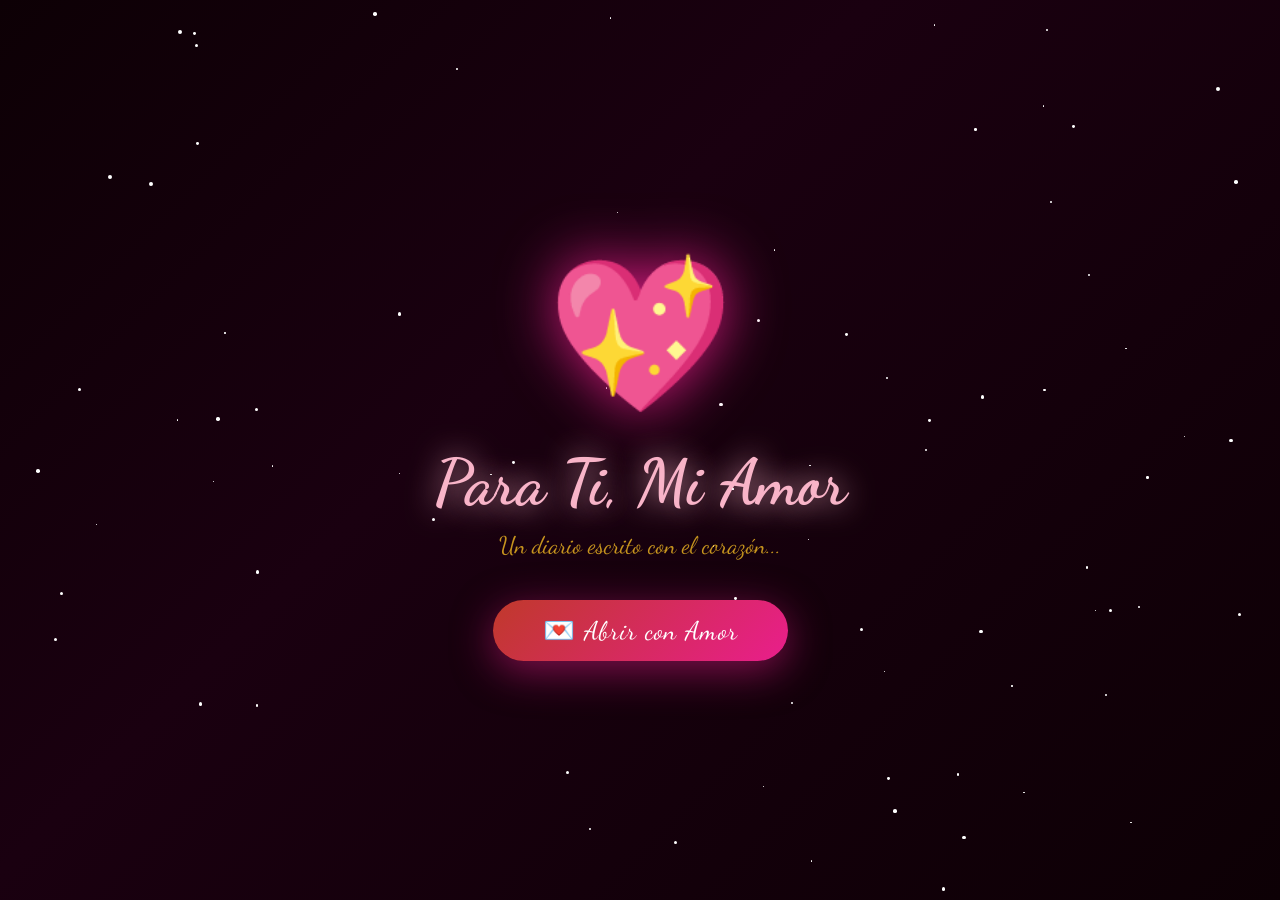
==== commit 99e5f0f7: "Add files via upload" ====
--- a/index.html
+++ b/index.html
@@ -35,7 +35,9 @@
             <!-- ===== PORTADA ===== -->
             <div class="book-cover" id="bookCover">
                 <div class="cover-texture"></div>
-                <div class="cover-heart-big">💝</div>
+                <div class="cover-photo-wrap">
+                    <img src="nosotros.jpeg" alt="Kimberly" class="cover-photo">
+                </div>
                 <div class="cover-title">Nuestro Diario<br>de Amor</div>
                 <div class="cover-subtitle">Escrito con cada latido de mi corazón</div>
                 <div class="cover-date" id="coverDate"></div>
@@ -62,6 +64,9 @@
 
 La reunión fue especial, pero lo que más recuerdo… fue conocerla por primera vez, aunque ya había escuchado de usted antes.
                         </p>
+                        <div class="strategic-photo">
+                            <img src="campamento.jpeg" alt="Nuestro primer recuerdo">
+                        </div>
                         <div class="highlight-box">
                             "Desde el primer momento que te vi, supe que algo
                             en mi mundo había cambiado para siempre..."
@@ -125,9 +130,31 @@
                     </div>
                     <div class="page-content">
                         <h2 class="page-title">Memorias Que Atesoro</h2>
-                        <div class="photo-frame">
-                            <div class="photo-emoji">📷</div>
-                            <div class="photo-caption">Nuestra foto favorita aquí 💕</div>
+                        <div class="photo-grid">
+                            <figure class="photo-card">
+                                <img src="campamento.jpeg" alt="Tu sonrisa">
+                                <figcaption>Cuando nos conocimos 💕</figcaption>
+                            </figure>
+                            <figure class="photo-card">
+                                <img src="ministerio.jpeg" alt="Campamento juntos">
+                                <figcaption>Servir Juntos✨</figcaption>
+                            </figure>
+                            <figure class="photo-card">
+                                <img src="celula1.jpeg" alt="Celula 1" class="memory-video">
+                                <figcaption>Celula✝️</figcaption>
+                            </figure>
+                            <figure class="photo-card">
+                                <img src="contodo1.jpeg" alt="Celula 2" class="memory-video">
+                                <figcaption>Campamento🔥</figcaption>
+                            </figure>
+                            <figure class="photo-card">
+                                <img src="navidad.jpeg" alt="Navidad especial">
+                                <figcaption>Navidad 🎄</figcaption>
+                            </figure>
+                            <figure class="photo-card">
+                                <img src="trujillo.jpeg" alt="Viaje a Trujillo">
+                                <figcaption>Viaje a Trujillo ✈️</figcaption>
+                            </figure>
                         </div>
                         <p class="page-text">
                             Cada momento con usted se convirtio en algo especial, y muchos de ellos los vivi en mi vida por primera vez y ahi estaba usted  Estos son algunos que nunca olvidaré:
@@ -342,6 +369,9 @@
                             </p>
                         </div>
                         <div class="page-decoration">💝 ✨ 💝 ✨ 💝</div>
+                        <div class="final-photo-wrap">
+                            <img src="nosotros.jpeg" alt="Nuestro amor" class="final-photo">
+                        </div>
                         <div class="signature">
                             Con todo mi amor
                             <div class="signature-line">Tu persona 💖</div>
@@ -392,4 +422,4 @@
 
     <script src="script.js"></script>
 </body>
-</html>
+</html>
--- a/style.css
+++ b/style.css
@@ -1,720 +1,1081 @@
-@import url('https://fonts.googleapis.com/css2?family=Playfair+Display:ital,wght@0,400;0,700;1,400&family=Lato:wght@300;400&display=swap');
+@import url('https://fonts.googleapis.com/css2?family=Dancing+Script:wght@400;600;700&family=Playfair+Display:ital,wght@0,400;0,700;1,400&family=Lato:wght@300;400&display=swap');
 
 * {
-  margin: 0;
-  padding: 0;
-  box-sizing: border-box;
+    margin: 0;
+    padding: 0;
+    box-sizing: border-box;
 }
 
 :root {
-  --cream: #fdf6ee;
-  --brown: #7c5c3e;
-  --gold: #c9a96e;
-  --dark: #2c1f14;
-  --soft: #f0e6d3;
-  --wood-1: #2b1d12;
-  --wood-2: #1a120b;
-  --ink: #3a2b1f;
-}
-
+    --rosa-suave: #f8b4c8;
+    --rosa-oscuro: #e91e8c;
+    --rojo-amor: #c0392b;
+    --crema: #fdf6e3;
+    --cafe-libro: #8B4513;
+    --dorado: #DAA520;
+    --texto-oscuro: #2c1810;
+    --purpura: #9b59b6;
+    --azul-noche: #1a0a2e;
+}
+
+/* ========== BODY ========== */
 body {
-  background:
-    radial-gradient(circle at 20% 15%, rgba(255, 225, 170, 0.08), transparent 45%),
-    radial-gradient(circle at 80% 85%, rgba(255, 205, 135, 0.06), transparent 40%),
-    linear-gradient(145deg, var(--wood-1), var(--wood-2));
-  font-family: 'Lato', sans-serif;
-  overflow: hidden;
-  height: 100vh;
-  display: flex;
-  flex-direction: column;
-  align-items: center;
-  justify-content: center;
-  color: #f2e3cf;
-}
-
-/* ══════════════════════════════════════════
-   PORTADA
-══════════════════════════════════════════ */
-#cover {
-  position: fixed;
-  inset: 0;
-  background:
-    radial-gradient(circle at 10% 15%, rgba(255, 214, 153, 0.08), transparent 45%),
-    radial-gradient(circle at 90% 85%, rgba(255, 176, 87, 0.07), transparent 40%),
-    linear-gradient(135deg, #2e1a10, #140b07);
-  display: flex;
-  flex-direction: column;
-  align-items: center;
-  justify-content: center;
-  z-index: 100;
-  transition: opacity 0.8s ease;
-}
-
-#cover::before {
-  content: '';
-  position: absolute;
-  width: min(560px, 88vw);
-  height: min(78vh, 700px);
-  border-radius: 10px 18px 18px 10px;
-  background:
-    linear-gradient(145deg, #5f3a24, #3e2415);
-  box-shadow:
-    inset 0 0 0 1px rgba(255, 221, 180, 0.25),
-    inset 0 0 40px rgba(0, 0, 0, 0.35),
-    0 22px 60px rgba(0, 0, 0, 0.65);
-  z-index: -1;
-}
-
-#cover::after {
-  content: '';
-  position: absolute;
-  width: min(560px, 88vw);
-  height: min(78vh, 700px);
-  border-radius: 10px 18px 18px 10px;
-  background:
-    linear-gradient(to right, rgba(20, 10, 6, 0.8) 0 14px, transparent 14px 100%);
-  pointer-events: none;
-  z-index: -1;
-}
-
-#cover h1 {
-  font-family: 'Playfair Display', serif;
-  font-size: clamp(2.1rem, 6vw, 4.2rem);
-  color: #f2d6a6;
-  text-align: center;
-  letter-spacing: 3px;
-  text-shadow: 0 2px 0 rgba(0, 0, 0, 0.2), 0 8px 24px rgba(0, 0, 0, 0.45);
-  animation: fadeUp 1.5s ease forwards;
-  opacity: 0;
-}
-
-#cover p {
-  color: #a08060;
-  margin-top: 1rem;
-  font-size: 1rem;
-  letter-spacing: 2px;
-  animation: fadeUp 1.5s ease 0.5s forwards;
-  opacity: 0;
+    background: linear-gradient(135deg, #1a0a0a 0%, #2d0a1a 50%, #1a0a0a 100%);
+    min-height: 100vh;
+    display: flex;
+    flex-direction: column;
+    align-items: center;
+    justify-content: center;
+    font-family: 'Lato', sans-serif;
+    overflow-x: hidden;
+    padding: 20px;
+}
+
+/* ========== PARTÍCULAS DE CORAZONES ========== */
+.hearts-container {
+    position: fixed;
+    top: 0;
+    left: 0;
+    width: 100%;
+    height: 100%;
+    pointer-events: none;
+    z-index: 0;
+    overflow: hidden;
+}
+
+.heart-particle {
+    position: absolute;
+    bottom: -50px;
+    animation: floatHeart linear infinite;
+    opacity: 0;
+    font-size: 18px;
+}
+
+@keyframes floatHeart {
+    0% {
+        bottom: -50px;
+        opacity: 0;
+        transform: translateX(0) rotate(0deg);
+    }
+    10% { opacity: 0.8; }
+    90% { opacity: 0.3; }
+    100% {
+        bottom: 110vh;
+        opacity: 0;
+        transform: translateX(80px) rotate(360deg);
+    }
+}
+
+/* ========== PANTALLA DE INICIO ========== */
+#intro-screen {
+    position: fixed;
+    top: 0;
+    left: 0;
+    width: 100%;
+    height: 100%;
+    background: linear-gradient(135deg, #0d0005 0%, #1a0010 40%, #0d0005 100%);
+    display: flex;
+    flex-direction: column;
+    align-items: center;
+    justify-content: center;
+    z-index: 1000;
+    transition: opacity 1.5s ease, visibility 1.5s ease;
+}
+
+#intro-screen.hidden {
+    opacity: 0;
+    visibility: hidden;
+}
+
+.intro-heart {
+    font-size: clamp(80px, 15vw, 150px);
+    animation: introPulse 1.2s ease-in-out infinite;
+    filter: drop-shadow(0 0 30px rgba(233, 30, 140, 0.9));
+    margin-bottom: 20px;
+}
+
+@keyframes introPulse {
+    0%, 100% { transform: scale(1); }
+    50% { transform: scale(1.15); }
+}
+
+.intro-title {
+    font-family: 'Dancing Script', cursive;
+    font-size: clamp(2rem, 6vw, 4rem);
+    color: var(--rosa-suave);
+    text-shadow: 0 0 30px rgba(248, 180, 200, 0.9);
+    text-align: center;
+    padding: 0 20px;
+    margin-bottom: 10px;
+}
+
+.intro-subtitle {
+    font-family: 'Dancing Script', cursive;
+    font-size: clamp(1rem, 2.5vw, 1.5rem);
+    color: var(--dorado);
+    text-align: center;
+    margin-bottom: 40px;
+    opacity: 0.9;
+}
+
+.intro-btn {
+    padding: 15px 50px;
+    background: linear-gradient(135deg, #c0392b, #e91e8c);
+    border: none;
+    border-radius: 50px;
+    font-family: 'Dancing Script', cursive;
+    font-size: clamp(1.2rem, 2.5vw, 1.6rem);
+    color: white;
+    cursor: pointer;
+    transition: all 0.3s ease;
+    box-shadow: 0 10px 40px rgba(233, 30, 140, 0.5);
+    letter-spacing: 1px;
+    animation: btnGlow 2s ease-in-out infinite alternate;
+}
+
+@keyframes btnGlow {
+    from { box-shadow: 0 10px 40px rgba(233, 30, 140, 0.5); }
+    to { box-shadow: 0 10px 60px rgba(233, 30, 140, 0.9), 0 0 80px rgba(192, 57, 43, 0.4); }
+}
+
+.intro-btn:hover {
+    transform: translateY(-5px) scale(1.05);
+    box-shadow: 0 20px 60px rgba(233, 30, 140, 0.8);
+}
+
+.intro-stars {
+    position: absolute;
+    width: 100%;
+    height: 100%;
+    pointer-events: none;
+}
+
+.star {
+    position: absolute;
+    background: white;
+    border-radius: 50%;
+    animation: twinkle linear infinite;
+}
+
+@keyframes twinkle {
+    0%, 100% { opacity: 0; transform: scale(0.5); }
+    50% { opacity: 1; transform: scale(1); }
+}
+
+/* ========== TÍTULO PRINCIPAL ========== */
+.main-title {
+    text-align: center;
+    margin-bottom: 25px;
+    z-index: 10;
+    position: relative;
+}
+
+.main-title h1 {
+    font-family: 'Dancing Script', cursive;
+    font-size: clamp(1.8rem, 4vw, 3rem);
+    color: var(--rosa-suave);
+    text-shadow: 0 0 20px rgba(248, 180, 200, 0.8);
+    animation: titleGlow 2s ease-in-out infinite alternate;
+}
+
+.main-title p {
+    font-family: 'Dancing Script', cursive;
+    font-size: clamp(0.9rem, 2vw, 1.2rem);
+    color: var(--dorado);
+    margin-top: 5px;
+    opacity: 0.85;
+}
+
+@keyframes titleGlow {
+    from { text-shadow: 0 0 20px rgba(248, 180, 200, 0.8); }
+    to { text-shadow: 0 0 40px rgba(248, 180, 200, 1), 0 0 70px rgba(233, 30, 140, 0.6); }
+}
+
+/* ========== LIBRO ========== */
+.book-wrapper {
+    perspective: 2500px;
+    z-index: 10;
+    position: relative;
+}
+
+.book {
+    width: min(750px, 95vw);
+    height: min(520px, 72vh);
+    position: relative;
+    transform-style: preserve-3d;
+    transition: transform 0.4s ease;
+    filter: drop-shadow(0 30px 60px rgba(0,0,0,0.8));
+}
+
+.book:hover {
+    transform: rotateY(-3deg) rotateX(2deg);
+}
+
+/* ========== PORTADA ========== */
+.book-cover {
+    position: absolute;
+    width: 100%;
+    height: 100%;
+    background: linear-gradient(135deg, #5c1a1a 0%, #8B2020 25%, #7a1a1a 50%, #6b1515 75%, #4a0f0f 100%);
+    border-radius: 5px 20px 20px 5px;
+    box-shadow:
+        -15px 0 40px rgba(0,0,0,0.9),
+        15px 0 30px rgba(0,0,0,0.4),
+        inset -5px 0 15px rgba(0,0,0,0.4),
+        0 25px 70px rgba(0,0,0,0.8);
+    display: flex;
+    flex-direction: column;
+    align-items: center;
+    justify-content: center;
+    cursor: pointer;
+    z-index: 5;
+    border-left: 18px solid #2a0505;
+    overflow: hidden;
+    transition: all 0.5s ease;
+}
+
+.book-cover::before {
+    content: '';
+    position: absolute;
+    top: 12px;
+    left: 28px;
+    right: 12px;
+    bottom: 12px;
+    border: 2px solid rgba(218, 165, 32, 0.35);
+    border-radius: 3px 15px 15px 3px;
+    pointer-events: none;
+}
+
+.book-cover::after {
+    content: '';
+    position: absolute;
+    top: 0;
+    left: 18px;
+    width: 4px;
+    height: 100%;
+    background: linear-gradient(to right,
+        rgba(0,0,0,0.6),
+        rgba(255,255,255,0.15),
+        rgba(0,0,0,0.4));
+}
+
+.cover-texture {
+    position: absolute;
+    top: 0;
+    left: 0;
+    width: 100%;
+    height: 100%;
+    background-image:
+        radial-gradient(ellipse at 20% 20%, rgba(255,255,255,0.03) 0%, transparent 50%),
+        radial-gradient(ellipse at 80% 80%, rgba(0,0,0,0.2) 0%, transparent 50%);
+    pointer-events: none;
+}
+
+.cover-heart-big {
+    font-size: clamp(50px, 10vw, 80px);
+    animation: heartbeat 1.5s ease-in-out infinite;
+    filter: drop-shadow(0 0 25px rgba(233, 30, 140, 0.9));
+    margin-bottom: 5px;
+    position: relative;
+    z-index: 1;
+}
+
+@keyframes heartbeat {
+    0%, 100% { transform: scale(1); }
+    14% { transform: scale(1.15); }
+    28% { transform: scale(1); }
+    42% { transform: scale(1.1); }
+    70% { transform: scale(1); }
+}
+
+.cover-title {
+    font-family: 'Dancing Script', cursive;
+    font-size: clamp(1.5rem, 4vw, 2.8rem);
+    color: var(--dorado);
+    text-align: center;
+    text-shadow: 0 2px 15px rgba(0,0,0,0.6), 0 0 30px rgba(218,165,32,0.3);
+    padding: 0 25px;
+    line-height: 1.3;
+    position: relative;
+    z-index: 1;
+}
+
+.cover-subtitle {
+    font-family: 'Dancing Script', cursive;
+    font-size: clamp(0.9rem, 2vw, 1.3rem);
+    color: var(--rosa-suave);
+    margin-top: 4px;
+    opacity: 0.9;
+    text-align: center;
+    padding: 0 35px;
+    position: relative;
+    z-index: 1;
+}
+
+.cover-date {
+    font-family: 'Lato', sans-serif;
+    font-size: clamp(0.65rem, 1.3vw, 0.85rem);
+    color: rgba(218, 165, 32, 0.65);
+    margin-top: 18px;
+    letter-spacing: 4px;
+    text-transform: uppercase;
+    position: relative;
+    z-index: 1;
 }
 
 .open-btn {
-  margin-top: 3rem;
-  padding: 0.8rem 2.5rem;
-  border: 1px solid var(--gold);
-  color: var(--gold);
-  background: transparent;
-  font-family: 'Lato', sans-serif;
-  font-size: 0.9rem;
-  letter-spacing: 3px;
-  cursor: pointer;
-  transition: all 0.3s;
-  animation: fadeUp 1.5s ease 1s forwards;
-  opacity: 0;
-  text-transform: uppercase;
+    margin-top: 15px;
+    padding: 10px 30px;
+    background: linear-gradient(135deg, var(--dorado), #f0c040, var(--dorado));
+    border: none;
+    border-radius: 30px;
+    font-family: 'Dancing Script', cursive;
+    font-size: clamp(1rem, 2vw, 1.3rem);
+    color: var(--texto-oscuro);
+    cursor: pointer;
+    transition: all 0.3s ease;
+    box-shadow: 0 5px 25px rgba(218, 165, 32, 0.5);
+    font-weight: 700;
+    position: relative;
+    z-index: 1;
+    letter-spacing: 1px;
 }
 
 .open-btn:hover {
-  background: var(--gold);
-  color: var(--dark);
-}
-
-/* ── Corazones flotantes portada ── */
-.hearts {
-  position: absolute;
-  width: 100%;
-  height: 100%;
-  overflow: hidden;
-  pointer-events: none;
-}
-
-.heart-particle {
-  position: absolute;
-  bottom: -20px;
-  font-size: 1.2rem;
-  animation: floatUp linear infinite;
-  opacity: 0;
-}
-
-/* ══════════════════════════════════════════
-   PROGRESS BAR
-══════════════════════════════════════════ */
-#progress-bar {
-  position: fixed;
-  top: 0;
-  left: 0;
-  height: 3px;
-  width: 0%;
-  background: var(--gold);
-  transition: width 0.4s ease;
-  z-index: 50;
-}
-
-/* ══════════════════════════════════════════
-   PAGE COUNTER
-══════════════════════════════════════════ */
-#page-counter {
-  position: fixed;
-  top: 1rem;
-  right: 1.5rem;
-  color: #a08060;
-  font-size: 0.8rem;
-  letter-spacing: 2px;
-  z-index: 50;
-}
-
-/* ══════════════════════════════════════════
-   BOOK WRAPPER
-══════════════════════════════════════════ */
-#book-wrapper {
-  display: none;
-  width: 100vw;
-  height: 100vh;
-  position: relative;
-  align-items: center;
-  justify-content: center;
-  perspective: 1800px;
-}
-
-#book-wrapper::before {
-  content: '';
-  position: absolute;
-  width: min(650px, 96vw);
-  height: min(88vh, 760px);
-  border-radius: 10px 14px 14px 10px;
-  background:
-    linear-gradient(to right, rgba(65, 41, 25, 0.9) 0 14px, rgba(83, 55, 35, 0.65) 14px 22px, rgba(30, 20, 12, 0.35) 22px 100%);
-  box-shadow:
-    0 20px 60px rgba(0, 0, 0, 0.55),
-    inset 0 0 0 1px rgba(231, 196, 146, 0.16);
-  z-index: 0;
-  pointer-events: none;
-}
-
-/* ══════════════════════════════════════════
-   PÁGINAS
-══════════════════════════════════════════ */
+    transform: translateY(-4px) scale(1.06);
+    box-shadow: 0 12px 35px rgba(218, 165, 32, 0.7);
+}
+
+/* ========== PÁGINAS ========== */
+.book-pages {
+    display: none;
+    width: 100%;
+    height: 100%;
+    position: relative;
+}
+
+.book-pages.active {
+    display: block;
+}
+
 .page {
-  display: none;
-  position: absolute;
-  width: min(520px, 92vw);
-  min-height: 70vh;
-  max-height: 85vh;
-  background:
-    linear-gradient(135deg, #fffaf0 0%, #f8ecd8 100%);
-  border-radius: 4px 12px 12px 4px;
-  border: 1px solid #e2cfad;
-  padding: 3rem 2.5rem 2.5rem;
-  box-shadow:
-    -8px 0 18px rgba(0, 0, 0, 0.34),
-     8px 0 28px rgba(0, 0, 0, 0.45),
-    inset 0 0 0 1px rgba(255, 255, 255, 0.4),
-    inset -3px 0 10px rgba(0, 0, 0, 0.08);
-  animation: pageIn 0.5s ease forwards;
-  overflow-y: auto;
-  z-index: 2;
+    position: absolute;
+    width: 100%;
+    height: 100%;
+    background: var(--crema);
+    border-radius: 5px 20px 20px 5px;
+    box-shadow:
+        -15px 0 40px rgba(0,0,0,0.9),
+        8px 0 20px rgba(0,0,0,0.3),
+        inset 0 0 60px rgba(139, 69, 19, 0.04);
+    display: none;
+    flex-direction: column;
+    overflow: hidden;
+    border-left: 18px solid #c8a882;
+    animation: pageFlip 0.5s ease;
+}
+
+@keyframes pageFlip {
+    from { opacity: 0; transform: rotateY(-10deg); }
+    to { opacity: 1; transform: rotateY(0deg); }
 }
 
 .page.active {
-  display: block;
-}
-
-/* Estados para transición tipo hoja */
-.page.turn-out-next,
-.page.turn-out-prev,
-.page.turn-in-next,
-.page.turn-in-prev {
-  animation: none !important;
-  transform: none !important;
-  opacity: 1 !important;
-}
-
-/* Lomo del libro */
+    display: flex;
+}
+
+/* Líneas del diario */
 .page::before {
-  content: '';
-  position: absolute;
-  left: 0;
-  top: 0;
-  bottom: 0;
-  width: 8px;
-  background: linear-gradient(to right, #b9915d, #ead9ba);
-  border-radius: 4px 0 0 4px;
-}
-
+    content: '';
+    position: absolute;
+    top: 0;
+    left: 0;
+    right: 0;
+    bottom: 0;
+    background-image: repeating-linear-gradient(
+        transparent,
+        transparent 34px,
+        rgba(173, 216, 230, 0.35) 34px,
+        rgba(173, 216, 230, 0.35) 35px
+    );
+    pointer-events: none;
+    z-index: 0;
+}
+
+/* Margen rojo del diario */
 .page::after {
-  content: '';
-  position: absolute;
-  left: 20px;
-  right: 18px;
-  top: 20px;
-  bottom: 20px;
-  border: 1px solid rgba(177, 137, 82, 0.16);
-  pointer-events: none;
-}
-
-/* ── Número de página ── */
-.page-num {
-  position: absolute;
-  top: 1rem;
-  right: 1.5rem;
-  font-size: 0.7rem;
-  color: #b09070;
-  letter-spacing: 2px;
-  text-transform: uppercase;
-}
-
-/* ── Badge de fecha ── */
-.date-badge {
-  display: inline-block;
-  background: var(--soft);
-  border: 1px solid var(--gold);
-  color: var(--brown);
-  font-size: 0.75rem;
-  padding: 0.25rem 0.8rem;
-  border-radius: 20px;
-  letter-spacing: 1px;
-  margin-bottom: 1.2rem;
-}
-
-/* ── Título del capítulo ── */
-.chapter-title {
-  font-family: 'Playfair Display', serif;
-  font-size: clamp(1.3rem, 4vw, 1.8rem);
-  color: var(--dark);
-  line-height: 1.3;
-  margin-bottom: 1.5rem;
-  padding-bottom: 0.8rem;
-  border-bottom: 1px solid #ddd0c0;
-}
-
-/* ── Cuerpo de texto ── */
-.page-body {
-  color: #4a3728;
-  font-size: 0.95rem;
-  line-height: 1.9;
-  font-weight: 300;
-}
-
-.page-body p {
-  margin-bottom: 1rem;
-}
-
-/* ── Caja de detalle ── */
-.detail-box {
-  background: var(--soft);
-  border-left: 3px solid var(--gold);
-  padding: 0.8rem 1rem;
-  margin: 1.2rem 0;
-  border-radius: 0 6px 6px 0;
-  font-size: 0.88rem;
-  color: var(--brown);
-  font-style: italic;
-}
-
-.detail-box strong {
-  display: block;
-  font-style: normal;
-  font-size: 0.75rem;
-  letter-spacing: 2px;
-  text-transform: uppercase;
-  color: var(--gold);
-  margin-bottom: 0.3rem;
-}
-
-/* ── Video en página ── */
-.video-box {
-  margin: 1.2rem 0;
-}
-
-.story-video {
-  width: 100%;
-  display: block;
-  border-radius: 10px;
-  border: 1px solid #d8c3a0;
-  background: #000;
-  box-shadow: 0 8px 20px rgba(0, 0, 0, 0.18);
-}
-
-.photo-box {
-  margin: 1.2rem 0;
-}
-
-.story-photo {
-  width: 100%;
-  max-width: 100%;
-  height: auto;
-  display: block;
-  border-radius: 10px;
-  border: 1px solid #d8c3a0;
-  box-shadow: 0 8px 20px rgba(0, 0, 0, 0.18);
-  object-fit: cover;
-}
-
-/* Página 7 - galería compacta y visualmente atractiva */
-.p7-gallery {
-  display: grid;
-  grid-template-columns: repeat(2, minmax(0, 1fr));
-  gap: 0.9rem;
-  margin: 1rem 0 0.6rem;
-}
-
-.p7-photo-box {
-  margin: 0;
-  border-radius: 14px;
-  overflow: hidden;
-  background: linear-gradient(145deg, #fff8ec, #f3e2c8);
-  border: 1px solid rgba(201, 169, 110, 0.45);
-  box-shadow:
-    0 10px 20px rgba(0, 0, 0, 0.14),
-    inset 0 0 0 1px rgba(255, 255, 255, 0.45);
-}
-
-.p7-photo {
-  width: 100%;
-  aspect-ratio: 4 / 5;
-  object-fit: cover;
-  border: 0;
-  border-radius: 0;
-  box-shadow: none;
-  transition: transform 0.25s ease, filter 0.25s ease;
-  filter: saturate(1.04) contrast(1.03);
-}
-
-.p7-photo:hover {
-  transform: scale(1.04);
-  filter: saturate(1.12) contrast(1.06);
-}
-
-/* Página 4 - imagen más pequeña para evitar scroll */
-.p4-photo-box {
-  margin: 0.8rem 0 0.4rem;
-}
-
-.p4-photo {
-  width: min(100%, 260px);
-  max-height: 190px;
-  margin: 0 auto;
-  object-fit: contain;
-  background: transparent;
-  border: 0;
-  border-radius: 0;
-  box-shadow: none;
-  transition: transform 0.25s ease, filter 0.25s ease;
-}
-
-.p4-photo:hover {
-  transform: translateY(-2px) scale(1.03);
-  filter: saturate(1.08) contrast(1.04);
-}
-
-/* ── Cierre de página ── */
-.closing {
-  margin-top: 1.5rem;
-  padding-top: 1rem;
-  border-top: 1px dashed #d0c0a8;
-  font-family: 'Playfair Display', serif;
-  font-style: italic;
-  color: var(--brown);
-  font-size: 0.9rem;
-  text-align: center;
-}
-
-/* ══════════════════════════════════════════
-   PÁGINA DE PROPUESTA (última)
-══════════════════════════════════════════ */
-.proposal-page {
-  text-align: center;
-  position: relative;
-}
-
-.big-question {
-  font-family: 'Playfair Display', serif;
-  font-size: clamp(1.5rem, 5vw, 2.2rem);
-  color: var(--dark);
-  line-height: 1.4;
-  margin: 1.5rem 0 2rem;
-}
-
-/* ── Botones de propuesta ── */
-.btn-group {
-  display: flex;
-  gap: 1rem;
-  justify-content: center;
-  flex-wrap: wrap;
-  margin-top: 1.5rem;
-  position: relative;
-  min-height: 80px;
-}
-
-.btn-yes {
-  padding: 0.9rem 2.5rem;
-  background: var(--gold);
-  color: var(--dark);
-  border: none;
-  border-radius: 30px;
-  font-family: 'Playfair Display', serif;
-  font-size: 1.1rem;
-  cursor: pointer;
-  transition: all 0.3s;
-  box-shadow: 0 4px 15px rgba(201, 169, 110, 0.4);
-}
-
-.btn-yes:hover {
-  transform: scale(1.05);
-  box-shadow: 0 6px 25px rgba(201, 169, 110, 0.6);
-}
-
-.btn-no {
-  padding: 0.9rem 2rem;
-  background: transparent;
-  color: #b09070;
-  border: 1px solid #d0c0a8;
-  border-radius: 30px;
-  font-size: 0.85rem;
-  cursor: pointer;
-  transition: left 0.2s ease, top 0.2s ease;
-  font-family: 'Lato', sans-serif;
-}
-
-.btn-no:hover {
-  color: #8a6a50;
-}
-
-/* ══════════════════════════════════════════
-   PANTALLA DE SÍ
-══════════════════════════════════════════ */
-#yes-screen {
-  display: none;
-  position: fixed;
-  inset: 0;
-  background:
-    radial-gradient(circle at 20% 20%, rgba(255, 210, 140, 0.08), transparent 45%),
-    radial-gradient(circle at 80% 80%, rgba(255, 175, 90, 0.06), transparent 40%),
-    linear-gradient(135deg, #26170f, #0e0805);
-  z-index: 200;
-  flex-direction: column;
-  align-items: center;
-  justify-content: center;
-  text-align: center;
-  padding: 2rem;
-}
-
-#yes-screen .big-heart {
-  font-size: 5rem;
-  display: block;
-  margin-bottom: 1rem;
-  animation: pulse 1.5s ease infinite, fadeUp 1s ease 0.2s forwards;
-  opacity: 0;
-}
-
-#yes-screen h2 {
-  font-family: 'Playfair Display', serif;
-  font-size: clamp(2rem, 7vw, 4rem);
-  color: var(--gold);
-  animation: fadeUp 1s ease forwards;
-  opacity: 0;
-}
-
-#yes-screen p {
-  color: #c8a87a;
-  margin-top: 1.5rem;
-  font-size: 1.1rem;
-  max-width: 400px;
-  line-height: 1.8;
-  animation: fadeUp 1s ease 0.5s forwards;
-  opacity: 0;
-}
-
-/* ══════════════════════════════════════════
-   NAVEGACIÓN
-══════════════════════════════════════════ */
-.nav-area {
-  position: fixed;
-  bottom: 2rem;
-  display: flex;
-  gap: 1rem;
-  z-index: 50;
+    content: '';
+    position: absolute;
+    top: 0;
+    left: 55px;
+    width: 2px;
+    height: 100%;
+    background: rgba(255, 100, 100, 0.25);
+    pointer-events: none;
+    z-index: 0;
+}
+
+/* ========== CABECERA DE PÁGINA ========== */
+.page-header {
+    display: flex;
+    justify-content: space-between;
+    align-items: center;
+    padding: 12px 25px 10px;
+    border-bottom: 2px solid rgba(218, 165, 32, 0.3);
+    position: relative;
+    z-index: 1;
+    background: linear-gradient(to bottom, rgba(253, 246, 227, 1), rgba(253, 246, 227, 0.95));
+}
+
+.page-date {
+    font-family: 'Dancing Script', cursive;
+    font-size: clamp(0.8rem, 1.8vw, 1.1rem);
+    color: var(--rojo-amor);
+    font-weight: 600;
+}
+
+.page-number {
+    font-family: 'Lato', sans-serif;
+    font-size: 0.75rem;
+    color: rgba(139, 69, 19, 0.5);
+    letter-spacing: 2px;
+    text-transform: uppercase;
+}
+
+.page-emoji {
+    font-size: 1.4rem;
+}
+
+/* ========== CONTENIDO DE PÁGINA ========== */
+.page-content {
+    flex: 1;
+    padding: 18px 30px 18px 40px;
+    position: relative;
+    z-index: 1;
+    overflow-y: auto;
+    scrollbar-width: thin;
+    scrollbar-color: rgba(233, 30, 140, 0.3) transparent;
+}
+
+.page-content::-webkit-scrollbar {
+    width: 4px;
+}
+
+.page-content::-webkit-scrollbar-track {
+    background: transparent;
+}
+
+.page-content::-webkit-scrollbar-thumb {
+    background: rgba(233, 30, 140, 0.3);
+    border-radius: 2px;
+}
+
+.page-title {
+    font-family: 'Dancing Script', cursive;
+    font-size: clamp(1.4rem, 3vw, 2.2rem);
+    color: var(--rojo-amor);
+    margin-bottom: 12px;
+    text-align: center;
+    text-shadow: 1px 1px 3px rgba(192, 57, 43, 0.15);
+    line-height: 1.3;
+}
+
+.page-text {
+    font-family: 'Playfair Display', serif;
+    font-size: clamp(0.82rem, 1.7vw, 0.98rem);
+    color: var(--texto-oscuro);
+    line-height: 2.18;
+    text-align: justify;
+}
+
+.page-text em {
+    font-style: italic;
+    color: var(--rojo-amor);
+    font-weight: 400;
+}
+
+.page-text strong {
+    font-weight: 700;
+    color: #5c1a1a;
+}
+
+/* ========== CAJA DESTACADA ========== */
+.highlight-box {
+    background: linear-gradient(135deg,
+        rgba(248, 180, 200, 0.25),
+        rgba(233, 30, 140, 0.08));
+    border-left: 4px solid var(--rosa-oscuro);
+    border-radius: 0 12px 12px 0;
+    padding: 12px 18px;
+    margin: 14px 0;
+    font-family: 'Dancing Script', cursive;
+    font-size: clamp(1rem, 2vw, 1.3rem);
+    color: var(--rojo-amor);
+    font-style: italic;
+    line-height: 1.5;
+}
+
+/* ========== LISTA DE MEMORIAS ========== */
+.memory-list {
+    list-style: none;
+    margin: 10px 0;
+}
+
+.memory-list li {
+    font-family: 'Playfair Display', serif;
+    font-size: clamp(0.8rem, 1.6vw, 0.93rem);
+    color: var(--texto-oscuro);
+    padding: 5px 0 5px 28px;
+    position: relative;
+    line-height: 1.7;
+}
+
+.memory-list li::before {
+    content: '💕';
+    position: absolute;
+    left: 0;
+    font-size: 0.85rem;
+    top: 6px;
+}
+
+/* ========== DECORACIÓN DE PÁGINA ========== */
+.page-decoration {
+    text-align: center;
+    font-size: clamp(1.3rem, 2.5vw, 1.8rem);
+    margin: 10px 0;
+    opacity: 0.55;
+    letter-spacing: 8px;
+}
+
+/* ========== PROMESAS ========== */
+.promise-item {
+    display: flex;
+    align-items: flex-start;
+    gap: 12px;
+    margin: 9px 0;
+    font-family: 'Playfair Display', serif;
+    font-size: clamp(0.8rem, 1.6vw, 0.93rem);
+    color: var(--texto-oscuro);
+    line-height: 1.7;
+}
+
+.promise-number {
+    background: linear-gradient(135deg, var(--rojo-amor), var(--rosa-oscuro));
+    color: white;
+    width: 24px;
+    height: 24px;
+    border-radius: 50%;
+    display: flex;
+    align-items: center;
+    justify-content: center;
+    font-size: 0.75rem;
+    font-weight: 700;
+    flex-shrink: 0;
+    margin-top: 2px;
+    font-family: 'Lato', sans-serif;
+    box-shadow: 0 3px 10px rgba(192, 57, 43, 0.3);
+}
+
+/* ========== FIRMA ========== */
+.signature {
+    text-align: right;
+    margin-top: 15px;
+    font-family: 'Dancing Script', cursive;
+    font-size: clamp(1.1rem, 2.2vw, 1.5rem);
+    color: var(--rojo-amor);
+    font-style: italic;
+    padding-right: 10px;
+}
+
+.signature-line {
+    display: inline-block;
+    border-bottom: 2px solid rgba(192, 57, 43, 0.4);
+    padding-bottom: 3px;
+    min-width: 150px;
+}
+
+/* ========== FOTO / IMAGEN PLACEHOLDER ========== */
+.photo-frame {
+    width: 100%;
+    max-width: 200px;
+    height: 130px;
+    margin: 12px auto;
+    border: 3px solid var(--dorado);
+    border-radius: 8px;
+    background: linear-gradient(135deg,
+        rgba(248, 180, 200, 0.3),
+        rgba(253, 246, 227, 0.8));
+    display: flex;
+    flex-direction: column;
+    align-items: center;
+    justify-content: center;
+    box-shadow:
+        0 5px 20px rgba(0,0,0,0.15),
+        inset 0 0 20px rgba(218, 165, 32, 0.1);
+    position: relative;
+    overflow: hidden;
+}
+
+.photo-frame::before {
+    content: '';
+    position: absolute;
+    top: 4px;
+    left: 4px;
+    right: 4px;
+    bottom: 4px;
+    border: 1px solid rgba(218, 165, 32, 0.3);
+    border-radius: 5px;
+    pointer-events: none;
+}
+
+.photo-emoji {
+    font-size: 2.5rem;
+    margin-bottom: 5px;
+}
+
+.photo-caption {
+    font-family: 'Dancing Script', cursive;
+    font-size: 0.85rem;
+    color: var(--rojo-amor);
+    text-align: center;
+    padding: 0 10px;
+}
+
+/* ========== PÁGINA ESPECIAL - ÚLTIMA ========== */
+.final-page {
+    background: linear-gradient(135deg,
+        #fff5f8 0%,
+        #fdf6e3 50%,
+        #fff0f5 100%) !important;
+}
+
+.final-heart-container {
+    text-align: center;
+    margin: 10px 0;
+}
+
+.final-heart {
+    font-size: clamp(2.5rem, 6vw, 4rem);
+    animation: heartbeat 1.5s ease-in-out infinite;
+    filter: drop-shadow(0 0 15px rgba(233, 30, 140, 0.6));
+    display: inline-block;
+}
+
+.final-message {
+    font-family: 'Dancing Script', cursive;
+    font-size: clamp(1.1rem, 2.5vw, 1.6rem);
+    color: var(--rojo-amor);
+    text-align: center;
+    line-height: 1.6;
+    margin: 10px 0;
+    padding: 0 10px;
+}
+
+.final-box {
+    background: linear-gradient(135deg,
+        rgba(192, 57, 43, 0.08),
+        rgba(233, 30, 140, 0.05));
+    border: 2px solid rgba(218, 165, 32, 0.4);
+    border-radius: 15px;
+    padding: 15px 20px;
+    margin: 12px 0;
+    text-align: center;
+}
+
+/* ========== NAVEGACIÓN ========== */
+.navigation {
+    display: flex;
+    align-items: center;
+    justify-content: center;
+    gap: 20px;
+    margin-top: 25px;
+    z-index: 10;
+    position: relative;
 }
 
 .nav-btn {
-  width: 52px;
-  height: 52px;
-  border-radius: 50%;
-  border: 1px solid #8a6238;
-  background: linear-gradient(145deg, rgba(60, 35, 20, 0.95), rgba(29, 17, 10, 0.95));
-  color: #e4c08a;
-  font-size: 1.2rem;
-  cursor: pointer;
-  transition: all 0.3s;
-  box-shadow:
-    0 8px 18px rgba(0, 0, 0, 0.35),
-    inset 0 0 0 1px rgba(255, 218, 160, 0.15);
-  backdrop-filter: blur(4px);
+    padding: 12px 28px;
+    background: linear-gradient(135deg, #8B2020, #c0392b);
+    border: none;
+    border-radius: 30px;
+    font-family: 'Dancing Script', cursive;
+    font-size: clamp(1rem, 2vw, 1.2rem);
+    color: white;
+    cursor: pointer;
+    transition: all 0.3s ease;
+    box-shadow: 0 5px 20px rgba(192, 57, 43, 0.4);
+    letter-spacing: 0.5px;
+    display: flex;
+    align-items: center;
+    gap: 8px;
 }
 
 .nav-btn:hover {
-  background: var(--gold);
-  color: var(--dark);
-  border-color: var(--gold);
+    transform: translateY(-3px) scale(1.05);
+    box-shadow: 0 10px 30px rgba(192, 57, 43, 0.6);
+    background: linear-gradient(135deg, #c0392b, #e91e8c);
 }
 
 .nav-btn:disabled {
-  opacity: 0.3;
-  cursor: not-allowed;
-}
-
-/* ══════════════════════════════════════════
-   SCROLLBAR PERSONALIZADO
-══════════════════════════════════════════ */
-.page::-webkit-scrollbar {
-  width: 4px;
-}
-
-.page::-webkit-scrollbar-track {
-  background: transparent;
-}
-
-.page::-webkit-scrollbar-thumb {
-  background: var(--gold);
-  border-radius: 2px;
-}
-
-/* ══════════════════════════════════════════
-   ANIMACIONES
-══════════════════════════════════════════ */
-@keyframes fadeUp {
-  from {
+    opacity: 0.35;
+    cursor: not-allowed;
+    transform: none;
+    box-shadow: none;
+}
+
+.nav-btn:disabled:hover {
+    transform: none;
+    box-shadow: none;
+}
+
+.page-indicator {
+    font-family: 'Dancing Script', cursive;
+    font-size: clamp(1rem, 2vw, 1.3rem);
+    color: var(--rosa-suave);
+    text-align: center;
+    min-width: 120px;
+    text-shadow: 0 0 10px rgba(248, 180, 200, 0.5);
+}
+
+.page-dots {
+    display: flex;
+    gap: 6px;
+    justify-content: center;
+    margin-top: 8px;
+}
+
+.dot {
+    width: 8px;
+    height: 8px;
+    border-radius: 50%;
+    background: rgba(248, 180, 200, 0.3);
+    transition: all 0.3s ease;
+    cursor: pointer;
+}
+
+.dot.active {
+    background: var(--rosa-oscuro);
+    transform: scale(1.3);
+    box-shadow: 0 0 8px rgba(233, 30, 140, 0.6);
+}
+
+/* ========== BOTÓN VOLVER A PORTADA ========== */
+.back-cover-btn {
+    margin-top: 15px;
+    padding: 10px 25px;
+    background: transparent;
+    border: 2px solid rgba(218, 165, 32, 0.5);
+    border-radius: 25px;
+    font-family: 'Dancing Script', cursive;
+    font-size: clamp(0.9rem, 1.8vw, 1.1rem);
+    color: var(--dorado);
+    cursor: pointer;
+    transition: all 0.3s ease;
+    z-index: 10;
+    position: relative;
+}
+
+.back-cover-btn:hover {
+    background: rgba(218, 165, 32, 0.1);
+    border-color: var(--dorado);
+    transform: translateY(-2px);
+}
+
+/* ========== MÚSICA / BOTÓN AUDIO ========== */
+.music-btn {
+    position: fixed;
+    bottom: 25px;
+    right: 25px;
+    width: 55px;
+    height: 55px;
+    background: linear-gradient(135deg, var(--rojo-amor), var(--rosa-oscuro));
+    border: none;
+    border-radius: 50%;
+    font-size: 1.5rem;
+    cursor: pointer;
+    z-index: 100;
+    box-shadow: 0 5px 20px rgba(192, 57, 43, 0.5);
+    transition: all 0.3s ease;
+    display: flex;
+    align-items: center;
+    justify-content: center;
+    animation: musicPulse 2s ease-in-out infinite;
+}
+
+@keyframes musicPulse {
+    0%, 100% { box-shadow: 0 5px 20px rgba(192, 57, 43, 0.5); }
+    50% { box-shadow: 0 5px 35px rgba(233, 30, 140, 0.8), 0 0 50px rgba(192, 57, 43, 0.3); }
+}
+
+.music-btn:hover {
+    transform: scale(1.1) rotate(10deg);
+}
+
+/* ========== CONFETTI ========== */
+.confetti-piece {
+    position: fixed;
+    width: 10px;
+    height: 10px;
+    top: -20px;
+    border-radius: 2px;
+    animation: confettiFall linear forwards;
+    z-index: 999;
+    pointer-events: none;
+}
+
+@keyframes confettiFall {
+    0% {
+        top: -20px;
+        opacity: 1;
+        transform: rotate(0deg) translateX(0);
+    }
+    100% {
+        top: 110vh;
+        opacity: 0;
+        transform: rotate(720deg) translateX(100px);
+    }
+}
+
+/* ========== CONTINUACIÓN CSS ========== */
+
+/* ========== TOOLTIP ========== */
+.tooltip {
+    position: fixed;
+    bottom: 90px;
+    right: 20px;
+    background: rgba(44, 24, 16, 0.9);
+    color: var(--rosa-suave);
+    padding: 8px 15px;
+    border-radius: 10px;
+    font-family: 'Dancing Script', cursive;
+    font-size: 0.95rem;
+    z-index: 101;
     opacity: 0;
-    transform: translateY(20px);
-  }
-  to {
+    transition: opacity 0.3s ease;
+    pointer-events: none;
+    white-space: nowrap;
+    border: 1px solid rgba(218, 165, 32, 0.3);
+}
+
+.tooltip.show {
     opacity: 1;
-    transform: translateY(0);
-  }
-}
-
-@keyframes pageIn {
-  from {
-    opacity: 0;
-    transform: rotateY(-8deg) translateX(30px);
-  }
-  to {
-    opacity: 1;
-    transform: rotateY(0) translateX(0);
-  }
-}
-
-/* Transición unificada tipo portada -> primera página */
-@keyframes pageFadeOut {
-  from {
-    opacity: 1;
-    transform: translateY(0);
-  }
-  to {
-    opacity: 0;
-    transform: translateY(10px);
-  }
-}
-
-@keyframes pageFadeIn {
-  from {
-    opacity: 0;
-    transform: translateY(12px);
-  }
-  to {
-    opacity: 1;
-    transform: translateY(0);
-  }
-}
-
-@keyframes floatUp {
-  0% {
-    transform: translateY(0) rotate(0deg);
-    opacity: 0.6;
-  }
-  100% {
-    transform: translateY(-110vh) rotate(360deg);
-    opacity: 0;
-  }
-}
-
-@keyframes pulse {
-  0%, 100% {
-    transform: scale(1);
-  }
-  50% {
-    transform: scale(1.1);
-  }
-}
-
-/* ══════════════════════════════════════════
-   RESPONSIVE MÓVIL
-══════════════════════════════════════════ */
-@media (max-width: 480px) {
-  .page {
-    padding: 2.5rem 1.5rem 2rem;
-  }
-
-  .chapter-title {
-    font-size: 1.3rem;
-  }
-
-  .page-body {
+}
+
+/* ========== ANIMACIÓN ENTRADA LIBRO ========== */
+.book-wrapper {
+    animation: bookEntrance 1s ease forwards;
+}
+
+@keyframes bookEntrance {
+    from {
+        opacity: 0;
+        transform: translateY(50px) scale(0.9);
+    }
+    to {
+        opacity: 1;
+        transform: translateY(0) scale(1);
+    }
+}
+
+/* ========== RESPONSIVE ========== */
+@media (max-width: 600px) {
+    .book {
+        height: min(480px, 65vh);
+    }
+
+    .page-content {
+        padding: 15px 20px 15px 30px;
+    }
+
+    .navigation {
+        gap: 12px;
+    }
+
+    .nav-btn {
+        padding: 10px 18px;
+    }
+
+    .music-btn {
+        width: 45px;
+        height: 45px;
+        font-size: 1.2rem;
+        bottom: 15px;
+        right: 15px;
+    }
+
+    .highlight-box {
+        font-size: 1rem;
+    }
+}
+
+@media (max-width: 400px) {
+    .page-content {
+        padding: 12px 15px 12px 25px;
+    }
+
+    .page-header {
+        padding: 10px 15px 8px;
+    }
+
+    .nav-btn {
+        padding: 8px 14px;
+        font-size: 0.9rem;
+    }
+}
+
+/* ===== FOTOS ESTRATÉGICAS ===== */
+.cover-photo-wrap {
+    width: 180px;
+    height: 180px;
+    border-radius: 50%;
+    padding: 6px;
+    background: linear-gradient(135deg, #f8b4c8, #DAA520);
+    box-shadow: 0 10px 28px rgba(0,0,0,0.35);
+    margin: 15px 0 15px;
+    z-index: 1;
+}
+
+.cover-photo {
+    width: 100%;
+    height: 100%;
+    border-radius: 50%;
+    object-fit: cover;
+    object-position: center;
+    display: block;
+    border: 2px solid rgba(255,255,255,0.65);
+}
+
+.strategic-photo {
+    width: 280px;
+    height: auto;
+    margin: 15px auto;
+    border: 4px solid var(--dorado);
+    border-radius: 12px;
+    overflow: hidden;
+    box-shadow: 0 12px 28px rgba(0,0,0,0.20);
+    transform: rotate(-2deg);
+    background: #fff;
+}
+
+.strategic-photo.left {
+    float: left;
+    margin: 8px 18px 8px 0;
+}
+
+.strategic-photo img {
+    width: 100%;
+    height: auto;
+    object-fit: contain;
+    display: block;
+}
+
+/* Galería página 3 */
+.photo-grid {
+    display: grid;
+    grid-template-columns: repeat(2, minmax(180px, 1fr));
+    gap: 20px;
+    margin: 16px 0 20px;
+}
+
+.photo-card {
+    position: relative;
+    background: transparent;
+    border: none;
+    border-radius: 14px;
+    padding: 0;
+    box-shadow: none;
+    transform: rotate(-1.2deg);
+    width: fit-content;
+    justify-self: center;
+}
+
+.photo-card:nth-child(even) {
+    transform: rotate(1.2deg);
+}
+
+.photo-card::before {
+    content: '';
+    position: absolute;
+    top: -7px;
+    left: 50%;
+    transform: translateX(-50%) rotate(-2deg);
+    width: 42px;
+    height: 14px;
+    background: rgba(255, 245, 200, 0.9);
+    border-radius: 3px;
+    box-shadow: 0 1px 2px rgba(0,0,0,0.15);
+}
+
+.photo-card img,
+.photo-card .memory-video {
+    width: auto;
+    max-width: 100%;
+    height: 220px;
+    object-fit: contain;
+    border-radius: 12px;
+    display: block;
+    background: #00000010;
+    padding: 8px;
+    border: 3px solid rgba(255,255,255,0.95);
+    box-shadow: 0 10px 24px rgba(0,0,0,0.20);
+}
+
+.photo-card.double-photo {
+    display: flex;
+    flex-direction: column;
+    gap: 6px;
+}
+
+.photo-card.double-photo img {
+    width: 100%;
+    height: 110px;
+    object-fit: contain;
+    border-radius: 7px;
+    display: block;
+    background: #00000010;
+}
+
+.photo-card figcaption {
+    margin-top: 6px;
+    text-align: center;
+    font-family: 'Dancing Script', cursive;
+    color: var(--rojo-amor);
     font-size: 0.9rem;
-  }
-
-  .nav-btn {
-    width: 42px;
-    height: 42px;
-    font-size: 1rem;
-  }
-
-  .btn-yes {
-    padding: 0.8rem 2rem;
-    font-size: 1rem;
-  }
-
-  #yes-screen h2 {
-    font-size: 2.5rem;
-  }
-
-  #yes-screen .big-heart {
-    font-size: 4rem;
-  }
-
-  .p7-gallery {
-    grid-template-columns: 1fr;
-    gap: 0.8rem;
-  }
-
-  .p7-photo {
-    aspect-ratio: 16 / 10;
-  }
-
-  .p4-photo {
-    width: min(100%, 220px);
-    max-height: 160px;
-    object-fit: contain;
-  }
-}
-
-@media (max-width: 360px) {
-  .page {
-    padding: 2rem 1.2rem 1.5rem;
-  }
-
-  .open-btn {
-    padding: 0.7rem 1.8rem;
-    font-size: 0.8rem;
-  }
-}
-
-@media (prefers-reduced-motion: reduce) {
-  .page.turn-out-next,
-  .page.turn-out-prev,
-  .page.turn-in-next,
-  .page.turn-in-prev {
-    animation: none !important;
-    transform: none !important;
-    opacity: 1 !important;
-  }
-}
+}
+
+/* Foto final */
+.final-photo-wrap {
+    width: min(380px, 95%);
+    margin: 18px auto;
+    border-radius: 16px;
+    padding: 8px;
+    background: linear-gradient(135deg, rgba(233,30,140,0.25), rgba(218,165,32,0.35));
+    box-shadow: 0 12px 32px rgba(0,0,0,0.25);
+}
+
+.final-photo {
+    width: 100%;
+    max-height: 280px;
+    object-fit: cover;
+    border-radius: 12px;
+    display: block;
+}
+
+/* Limpia float en página 1 para evitar solapamientos */
+#page-1 .highlight-box,
+#page-1 .page-decoration,
+#page-1 .signature {
+    clear: both;
+}
+
+@media (max-width: 600px) {
+    .strategic-photo.left {
+        float: none;
+        margin: 10px auto;
+        transform: rotate(0deg);
+    }
+
+    .photo-grid {
+        grid-template-columns: 1fr 1fr;
+    }
+}
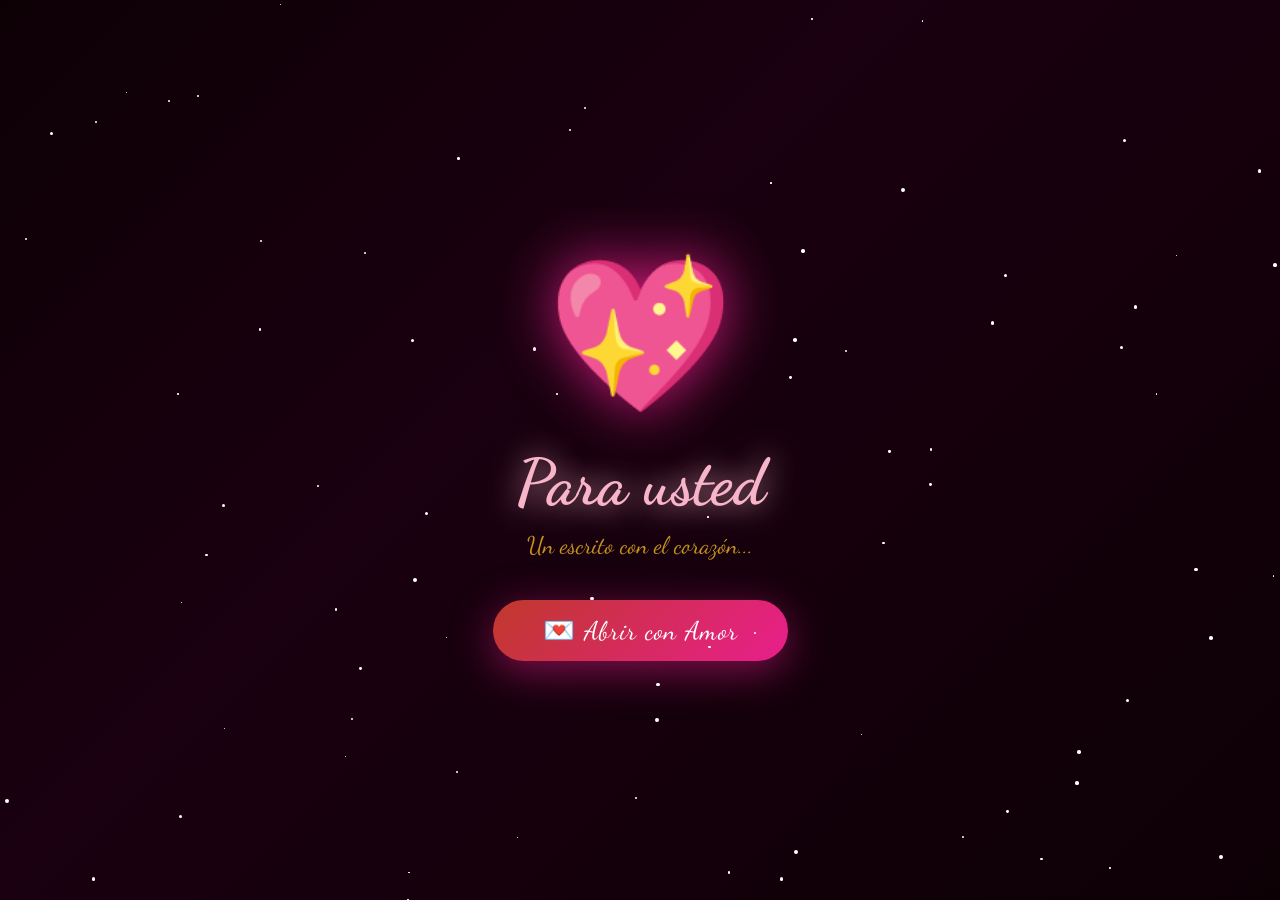
==== commit 82b01e23: "Add files via upload" ====
--- a/index.html
+++ b/index.html
@@ -1,13 +1,14 @@
-<!DOCTYPE html>
+<!doctype html>
 <html lang="es">
+
 <head>
-    <meta charset="UTF-8">
-    <meta name="viewport" content="width=device-width, initial-scale=1.0">
-    <title>💕 Nuestro Diario de Amor</title>
-    <link rel="stylesheet" href="style.css">
+    <meta charset="UTF-8" />
+    <meta name="viewport" content="width=device-width, initial-scale=1.0" />
+    <title>💕 Nuestra pequeña historia</title>
+    <link rel="stylesheet" href="style.css" />
 </head>
+
 <body>
-
     <!-- ===== PARTÍCULAS DE CORAZONES ===== -->
     <div class="hearts-container" id="heartsContainer"></div>
 
@@ -15,40 +16,38 @@
     <div id="intro-screen">
         <div class="intro-stars" id="introStars"></div>
         <div class="intro-heart">💖</div>
-        <h1 class="intro-title">Para Ti, Mi Amor</h1>
-        <p class="intro-subtitle">Un diario escrito con el corazón...</p>
-        <button class="intro-btn" onclick="openDiary()">
-            💌 Abrir con Amor
-        </button>
+        <h1 class="intro-title">Para usted</h1>
+        <p class="intro-subtitle">Un escrito con el corazón...</p>
+        <button class="intro-btn" onclick="openDiary()">💌 Abrir con Amor</button>
     </div>
 
     <!-- ===== TÍTULO PRINCIPAL ===== -->
-    <div class="main-title" id="mainTitle" style="display:none;">
-        <h1>💕 Nuestro Diario de Amor 💕</h1>
-        <p>Cada página, un pedacito de mi corazón para ti</p>
+    <div class="main-title" id="mainTitle" style="display: none">
+        <h1>💕 Nuestra pequeña historia 💕</h1>
+        <p>Cada página, un pedacito de mi corazón para usted</p>
     </div>
 
     <!-- ===== LIBRO ===== -->
-    <div class="book-wrapper" id="bookWrapper" style="display:none;">
+    <div class="book-wrapper" id="bookWrapper" style="display: none">
         <div class="book" id="mainBook">
-
             <!-- ===== PORTADA ===== -->
             <div class="book-cover" id="bookCover">
                 <div class="cover-texture"></div>
                 <div class="cover-photo-wrap">
-                    <img src="nosotros.jpeg" alt="Kimberly" class="cover-photo">
-                </div>
-                <div class="cover-title">Nuestro Diario<br>de Amor</div>
-                <div class="cover-subtitle">Escrito con cada latido de mi corazón</div>
+                    <img src="nosotros.jpeg" alt="Kimberly" class="cover-photo" />
+                </div>
+                <div class="cover-title">Nuestra pequeña historia</div>
+                <div class="cover-subtitle">
+                    Realizado con todo el corazón
+                </div>
                 <div class="cover-date" id="coverDate"></div>
                 <button class="open-btn" onclick="openBook()">
-                    📖 Abrir el Diario
+                    📖 Abrir
                 </button>
             </div>
 
             <!-- ===== PÁGINAS ===== -->
             <div class="book-pages" id="bookPages">
-
                 <!-- PÁGINA 1 - El Primer Día -->
                 <div class="page active" id="page-1">
                     <div class="page-header">
@@ -59,28 +58,36 @@
                     <div class="page-content">
                         <h2 class="page-title">El Primer Capítulo de Nosotros</h2>
                         <p class="page-text">
-                            Hola Kim,<br><br>
-                            Todo inició en aquella reunión de jóvenes. No sé si fue casualidad o algo más grande, pero ese día, a través de la Lic. Yeny y después Rony, terminé llegando a la iglesia.
-
-La reunión fue especial, pero lo que más recuerdo… fue conocerla por primera vez, aunque ya había escuchado de usted antes.
+                            Hola Kimberly<br/><br/>
+                            Todo inició en aquella reunión de jóvenes no sé si fue
+                            casualidad o algo más grande, pero ese día, a través de la Lic.
+                            Yeny y después Rony, terminé llegando a la iglesia a compartir
+                            un poco con los jovenes y ese fue mi regreso al camino del
+                            señor. La reunión fue especial la anecdota de la galleta que ya
+                            le eh comentado que barbaridad jajaaj… Pero ahi fue cuando la
+                            pude conocer por primera vez, aunque ya había escuchado de usted
+                            antes.
                         </p>
                         <div class="strategic-photo">
-                            <img src="campamento.jpeg" alt="Nuestro primer recuerdo">
+                            <img src="campamento.jpeg" alt="Nuestro primer recuerdo" />
                         </div>
                         <div class="highlight-box">
-                            "Desde el primer momento que te vi, supe que algo
-                            en mi mundo había cambiado para siempre..."
-                        </div>
-                        <p class="page-text">
-                            No sabía entonces que esa persona que apareció ante mí
-                            se convertiría en mi <em>lugar favorito</em>, en mi
-                            <strong>persona especial</strong>, en la razón más
-                            hermosa de sonreír cada mañana.
+                            "No sabia que algo en mi mundo había
+                            cambiado para siempre porque aunque inicialmente no nos volvimos
+                            a llevar despues por obra del señor coincidimos en el Ministerio
+                            de Medios y ahi comenzamos una bonita amistad"
+                        </div>
+                        <p class="page-text">
+                            No sabía entonces que esa persona que apareció ante mí se
+                            convertiría en mi <em>lugar favorito</em>, en mi
+                            <strong>persona especial</strong>, en la razón más hermosa de
+                            sonreír cada mañana.
                         </p>
                         <div class="page-decoration">🌹 ✨ 🌹 ✨ 🌹</div>
                         <p class="page-text">
-                            Gracias por existir y le doy gracias al señor por cruzarse en mi camino.
-                            Gracias por ser tú.
+                            Gracias por existir y le doy gracias al señor por cruzarse en mi
+                            camino, despues de tanto esperar y buscar, finalmente la
+                            encontré a usted.
                         </p>
                         <div class="signature">
                             Con todo mi amor,
@@ -92,31 +99,86 @@
                 <!-- PÁGINA 2 - Lo Que Amo De Ti -->
                 <div class="page" id="page-2">
                     <div class="page-header">
-                        <span class="page-date">💛 Las Cosas Que Amo De Ti</span>
+                        <span class="page-date">💛 Las Cosas Que Me Gustan de Usted</span>
                         <span class="page-emoji">⭐</span>
                         <span class="page-number">Pág. 02</span>
                     </div>
                     <div class="page-content">
-                        <h2 class="page-title">Todo Lo Que Eres</h2>
-                        <p class="page-text">
-                            Si tuviera que escribir todo lo que amo de ti,
-                            necesitaría mucho tiempo para escribirlo cada uno de ellas. Pero déjeme
-                            intentarlo..
+                        <h2 class="page-title">Todo Lo Que Es</h2>
+                        <div style="
+                  float: right;
+                  width: 150px;
+                  margin: 5px 0 10px 15px;
+                  display: flex;
+                  flex-direction: column;
+                  gap: 10px;
+                ">
+                            <img src="Kimberly.jpeg" alt="Kimberly" style="
+                    width: 100%;
+                    border: 3px solid var(--dorado);
+                    border-radius: 10px;
+                    box-shadow: 0 8px 20px rgba(0, 0, 0, 0.15);
+                    transform: rotate(3deg);
+                  " />
+                            <img src="lasky.jpeg" alt="Kimberly con lentes" style="
+                    width: 100%;
+                    border: 3px solid var(--dorado);
+                    border-radius: 10px;
+                    box-shadow: 0 8px 20px rgba(0, 0, 0, 0.15);
+                    transform: rotate(-2deg);
+                  " />
+                            <img src="lentes.jpeg" alt="Lasky" style="
+                    width: 100%;
+                    border: 3px solid var(--dorado);
+                    border-radius: 10px;
+                    box-shadow: 0 8px 20px rgba(0, 0, 0, 0.15);
+                    transform: rotate(4deg);
+                  " />
+                            <img src="EXPO.jpg" alt="Expo" style="
+                    width: 100%;
+                    border: 3px solid var(--dorado);
+                    border-radius: 10px;
+                    box-shadow: 0 8px 20px rgba(0, 0, 0, 0.15);
+                    transform: rotate(-3deg);
+                  " />
+                        </div>
+                        <p class="page-text">
+                            Si tuviera que escribir todo lo que me gusta de usted,
+                            necesitaría mucho tiempo para escribirlo cada uno de ellas pero
+                            lo intentare..
                         </p>
                         <ul class="memory-list">
-                            <li>Amo tu sonrisa, esa que ilumina cualquier cuarto oscuro</li>
-                            <li>Amo tu risa, el sonido más bonito que he escuchado</li>
-                            <li>Amo tu forma de ver el mundo, tan única y especial</li>
-                            <li>Amo tu corazón enorme, siempre lleno de bondad</li>
-                            <li>Amo tus ojos, donde me pierdo cada vez que te miro</li>
-                            <li>Amo tu fuerza, es admirable su forma de enfrentar las adversidades</li>
-                            <li>Amo tus locuras, las que compartimos juntos</li>
-                            <li>Amo su forma de ser, a veces me estresa pero me gusta que sea tan autentica</li>
-                            <li>Amo cómo me haces sentir el más afortunado del mundo</li>
+                            <li>Me gusta su sonrisa, esa que ilumina mi dia</li>
+                            <li>Me gusta risa, el sonido más bonito que he escuchado</li>
+                            <li>Me gusta su forma de ver el mundo, tan única y especial</li>
+                            <li>Me gusta su corazón enorme, siempre lleno de bondad</li>
+                            <li>
+                                Me gusta sus ojos, esos dos luceros que el señor le regalo
+                            </li>
+                            <li>
+                                Me gusta su fuerza, es admirable su forma de enfrentar las
+                                adversidades y aun así mantener esa luz que la caracteriza
+                            </li>
+                            <li>
+                                Me gusta que es alguien bien espiritual y pone al señor ante
+                                todo y confia en el su fe es inmenza en el señor
+                            </li>
+                            <li>
+                                Me gusta su forma de ser, a veces me estresa jajaj pero me
+                                gusta que sea tan autentica conmigo y con los demás, es algo
+                                que admiro mucho de usted
+                            </li>
+                            <li>
+                                Me gusta cómo me haces sentir el más afortunado del mundo su
+                                forma de querer es unica
+                            </li>
                         </ul>
                         <div class="highlight-box">
-                            "Eres la persona más extraordinaria que he conocido,
-                            y cada día me enamoro más de quien eres."
+                            "Es una persona maravillosa en todos los sentidos el señor me
+                            bendijo al conocerla y poder compartir parte de su vida conmigo,
+                            el señor dijo esta muchacha solo enojada pasa le mandare alguien
+                            para que la enoje mas pero que la haga reir y claro que la
+                            quiera como se merece."
                         </div>
                     </div>
                 </div>
@@ -132,40 +194,48 @@
                         <h2 class="page-title">Memorias Que Atesoro</h2>
                         <div class="photo-grid">
                             <figure class="photo-card">
-                                <img src="campamento.jpeg" alt="Tu sonrisa">
+                                <img src="campamento.jpeg" alt="Tu sonrisa" />
                                 <figcaption>Cuando nos conocimos 💕</figcaption>
                             </figure>
                             <figure class="photo-card">
-                                <img src="ministerio.jpeg" alt="Campamento juntos">
+                                <img src="ministerio.jpeg" alt="Campamento juntos" />
                                 <figcaption>Servir Juntos✨</figcaption>
                             </figure>
                             <figure class="photo-card">
-                                <img src="celula1.jpeg" alt="Celula 1" class="memory-video">
+                                <img src="celula1.jpeg" alt="Celula 1" class="memory-video" />
                                 <figcaption>Celula✝️</figcaption>
                             </figure>
                             <figure class="photo-card">
-                                <img src="contodo1.jpeg" alt="Celula 2" class="memory-video">
+                                <img src="contodo1.jpeg" alt="Celula 2" class="memory-video" />
                                 <figcaption>Campamento🔥</figcaption>
                             </figure>
                             <figure class="photo-card">
-                                <img src="navidad.jpeg" alt="Navidad especial">
+                                <img src="navidad.jpeg" alt="Navidad especial" />
                                 <figcaption>Navidad 🎄</figcaption>
                             </figure>
                             <figure class="photo-card">
-                                <img src="trujillo.jpeg" alt="Viaje a Trujillo">
+                                <img src="trujillo.jpeg" alt="Viaje a Trujillo" />
                                 <figcaption>Viaje a Trujillo ✈️</figcaption>
                             </figure>
                         </div>
                         <p class="page-text">
-                            Cada momento con usted se convirtio en algo especial, y muchos de ellos los vivi en mi vida por primera vez y ahi estaba usted  Estos son algunos que nunca olvidaré:
+                            Cada momento con usted se convirtio en algo especial, y muchos
+                            de ellos los vivi en mi vida por primera vez y ahi estaba usted
+                            Estos son algunos que nunca olvidaré:
                         </p>
                         <ul class="memory-list">
-                            <li>Esas noches largas hablando de todo y de nada</li>
+                            <li>Esas mensajes largos hablando de todo</li>
                             <li>Las carcajadas que nos dieron sin razón aparente</li>
-                            <li>Cuando me tomaste de la mano por primera vez</li>
-                            <li>Cada abrazo suyo que siente como llegar a casa</li>
-                            <li>Las aventuras que vivimos juntos, grandes y pequeñas</li>
-                            <li>Las salidas que tuvimos, el viaje a trujillo</li>
+                            <li>Cuando me tomo del brazo la primera vez</li>
+                            <li>La celebracion de mi cumpkleaños</li>
+                            <li>
+                                La salida al Juana Lainez y nuestro aventura en bicicleta ahi
+                                tengo el video jajaja
+                            </li>
+                            <li>
+                                Todos los momentos que compartimos el viaje a
+                                Trujillo, la navidad juntos, el campamento, las celulas, cada momento que compartimos es un recuerdo que atesoro y que me hace sonreír cada vez que
+                            </li>
                         </ul>
                         <div class="page-decoration">🎞️ 💕 🎞️ 💕 🎞️</div>
                     </div>
@@ -174,34 +244,37 @@
                 <!-- PÁGINA 4 - Carta de Amor -->
                 <div class="page" id="page-4">
                     <div class="page-header">
-                        <span class="page-date">💌 Carta Para Ti</span>
+                        <span class="page-date">💌 Carta Para usted</span>
                         <span class="page-emoji">✉️</span>
                         <span class="page-number">Pág. 04</span>
                     </div>
                     <div class="page-content">
-                        <h2 class="page-title">Lo Que Mi Corazón Quiere Decirte</h2>
-                        <p class="page-text">
-                            Mi amor,<br><br>
-                            Se que como sabra no soy alguien muy expresivo y hablar no es lo mio pero quiero poder decirle un poco de lo que siento por usted  Por eso las escribo aquí, para que las
-                            leas y sepas exactamente lo que siento.
+                        <h2 class="page-title">Lo Que Mi Corazón Quiere Decirle</h2>
+                        <p class="page-text">
+                            Mi Kimberly,<br /><br />
+                            Se que como sabra no soy alguien muy expresivo y hablar no es lo
+                            mio pero quiero poder decirle un poco de lo que siento por
+                            usted, aunque usted me ve ahi todo frio si se querer y de una
+                            manera bonita y estoy trabajando para poder darle todo el amor
+                            que usted se merece por eso las escribo aquí, para que las leas
+                            y sepa exactamente lo que siento.
                         </p>
                         <div class="highlight-box">
-                            "Con usted  aprendí que el amor no es solo un sentimiento,
-                            es una decisión que se toma cada día al despertar."
-                        </div>
-                        <p class="page-text">
-                            Quiero que sepa que en mis días más difíciles,
-                            pensar en ti es lo que me da fuerzas. Tu existencia
-                            en mi vida es el regalo más grande que el señor me ha regalado.
-                            <br><br>
-                            No soy perfecto, pero contigo quiero ser la
-                            <em>mejor versión de mí mismo</em>, cada día,
-                            sin excepción.
+                            "Con usted aprendí que el amor no es solo un sentimiento, es una
+                            decisión que se toma cada día al despertar."
+                        </div>
+                        <p class="page-text">
+                            Quiero que sepa que en mis días más difíciles pensar en usted es
+                            lo que me da fuerzas desde que la conoci su existencia en mi vida es el regalo más
+                            grande que el señor me ha regalado.
+                            <br /><br />
+                            No soy perfecto, pero con usted quiero ser la
+                            <em>mejor versión de mí mismo</em>, cada día, sin excepción
                         </p>
                         <div class="page-decoration">💌 🌹 💌 🌹 💌</div>
                         <div class="signature">
                             Juntos siempre,
-                            <div class="signature-line">El que te ama 💖</div>
+                            <div class="signature-line">El que la ama 💖</div>
                         </div>
                     </div>
                 </div>
@@ -216,36 +289,39 @@
                     <div class="page-content">
                         <h2 class="page-title">Lo Que Te Prometo</h2>
                         <p class="page-text">
-                            Estas no son palabras vacías. Son compromisos
-                            que hago desde lo más profundo de mi ser:
+                            Estas no son palabras vacías son compromisos que hago desde lo
+                            más profundo de mi ser:
                         </p>
                         <div class="promise-item">
                             <div class="promise-number">1</div>
-                            <span>Prometerte estar siempre, en los días de sol y en las tormentas más fuertes</span>
+                            <span>Prometerle estar siempre, en los días buenos y en los
+                                dias malos</span>
                         </div>
                         <div class="promise-item">
                             <div class="promise-number">2</div>
-                            <span>Hacerte reír todos los días, aunque sea con mis chistes malos y se enoje conmigo pero son detallitos </span>
+                            <span>Hacerla reír todos los días aunque sea con mis chistes malos
+                                y se enoje conmigo pero son detallitos usted sabe que lo hago con amor jajaja
+                            </span>
                         </div>
                         <div class="promise-item">
                             <div class="promise-number">3</div>
-                            <span>Escucharte siempre, con toda mi atención y mi corazón abierto</span>
+                            <span>Escucharla y respetarla siempre con toda mi atención y mi corazón
+                                abierto</span>
                         </div>
                         <div class="promise-item">
                             <div class="promise-number">4</div>
-                            <span>Recordarte cada día lo hermosa e increíble que eres</span>
+                            <span>Recordarle cada día lo hermosa e increíble que es</span>
                         </div>
                         <div class="promise-item">
                             <div class="promise-number">5</div>
-                            <span>Crecer contigo , aprender de ti y construir algo hermoso juntos</span>
+                            <span>Crecer juntos, aprender de de usted y construir algo hermoso
+                                juntos</span>
                         </div>
                         <div class="promise-item">
                             <div class="promise-number">6</div>
                             <span>Colocar al señor como el centro de la relacion</span>
                         </div>
-                        <div class="highlight-box">
-                            "Se lo prometo." 💍
-                        </div>
+                        <div class="highlight-box">"Se lo prometo." 💍</div>
                     </div>
                 </div>
 
@@ -258,27 +334,30 @@
                     </div>
                     <div class="page-content">
                         <h2 class="page-title">Lo Que Sueño Para Nosotros</h2>
-                                               <p class="page-text">
-                            Cuando pienso en el futuro, siempre apareces tú.
-                            No puedo imaginar ningún mañana que no tenga
-                            su nombre escrito en él. Estos son mis sueños
-                            para nosotros:
+                        <p class="page-text">
+                            Cuando pienso en el futuro siempre aparece usted
+                            No puedo imaginar ningún mañana que no tenga su nombre escrito en él.
+                            Estos son mis sueños para nosotros:
                         </p>
                         <ul class="memory-list">
-                            <li>Viajar juntos y descubrir nuevos lugares</li>
-                            <li>Crecer espiritualmente</li>
+                            <li>Crecer espiritualmente y servirle juntos al señor</li>
+                           <li>Ser tu apoyo incondicional en cada sueño que tenga</li> 
+                           <li>Viajar juntos y descubrir nuevos lugares</li>
                             <li>Envejecer juntos y seguir eligiéndonos cada día</li>
                             <li>Crear recuerdos que duren toda una vida</li>
-                            <li>Ser tu apoyo incondicional en cada sueño que tengas</li>
+                            <li>Construir un hogar lleno de amor, risas y fe</li 
                         </ul>
                         <div class="highlight-box">
-                            "Quiero que el resto de mi vida
-                            empiece contigo a mi lado, hoy y siempre." 🌟
-                        </div>
-                        <p class="page-text">
-                            No sé lo que nos depara el destino y cual sea la voluntad del señor para nosotros pero sé que
+                            "Quiero que de ahora en adelante mi vida empiece contigo a mi lado, hoy y
+                            siempre." 🌟
+                        </div>
+                        <p class="page-text">
+                            No sé lo que nos depara el futuro y cual sea la voluntad del
+                            señor para nosotros pero sé que
                             <strong>contigo cualquier camino vale la pena.</strong>
-                            Es mi persona favorita mi lugar seguro 
+                            desde que tuve el valor para salir de mi zona de confort y acercarme a usted, hablarl con su familia y con el pastor para
+                            poder compartir parte de mi vida con usted, supe que quería un futuro a su lado.
+        
                         </p>
                         <div class="page-decoration">🌟 💫 🌟 💫 🌟</div>
                     </div>
@@ -292,11 +371,10 @@
                         <span class="page-number">Pág. 07</span>
                     </div>
                     <div class="page-content">
-                        <h2 class="page-title">¿Por Qué Te Amo?</h2>
-                        <p class="page-text">
-                            Me han preguntado por qué te amo tanto.
-                            La verdad es que podría llenar mil libros
-                            con las razones, pero aquí van algunas:
+                        <h2 class="page-title">¿Por Qué La Amo?</h2>
+                        <p class="page-text">
+                            La verdad es que podría
+                            llenar mil libros con las razones, pero aquí van algunas:
                         </p>
                         <div class="promise-item">
                             <div class="promise-number">💕</div>
@@ -312,19 +390,19 @@
                         </div>
                         <div class="promise-item">
                             <div class="promise-number">💕</div>
-                            <span>Porque me acepta exactamente como soy de loco</span>
-                        </div>
-                        <div class="promise-item">
-                            <div class="promise-number">💕</div>
-                            <span>Porque contigo el tiempo vuela y aun así quiero más</span>
-                        </div>
-                        <div class="promise-item">
-                            <div class="promise-number">💕</div>
-                            <span>Porque eres la respuesta del señor a mis oraciones</span>
+                            <span>Porque me acepta exactamente como soy de loco jajaj</span>
+                        </div>
+                        <div class="promise-item">
+                            <div class="promise-number">💕</div>
+                            <span>Porque con usted el tiempo vuela y aun así quiero más</span>
+                        </div>
+                        <div class="promise-item">
+                            <div class="promise-number">💕</div>
+                            <span>Porque es la respuesta del señor a mis oraciones</span>
                         </div>
                         <div class="highlight-box">
-                            "Te amo no solo por quien eres,
-                            sino por quien soy cuando estoy contigo." 💖
+                            "La quiero no solo por quien es, sino por quien soy cuando estoy
+                            con usted" 💖
                         </div>
                         <div class="page-decoration">🌺 💖 🌺 💖 🌺</div>
                     </div>
@@ -341,36 +419,33 @@
                         <div class="final-heart-container">
                             <span class="final-heart">💝</span>
                         </div>
-                        <h2 class="page-title">Para Ti, Mi Todo</h2>
+                        <h2 class="page-title">Para Usted, Mi Todo</h2>
                         <div class="final-box">
                             <p class="final-message">
-                                "Este pequeño diario es solo una pequeña muestra
-                                de todo el amor que siento por usted.
-                                Las palabras nunca serán suficientes,
-                                pero espero que cada página la haya
-                                hecho sentir lo especial que es para mí."
+                                "Este pequeño diario es solo una pequeña muestra de todo el
+                                amor que siento por usted espero le haya gustado estuve construyendolo en mi cabeza por un tiempo y lo plasme Las palabras nunca serán
+                                suficientes pero espero que cada página la haya hecho sentir
+                                lo especial que es para mí."
                             </p>
                         </div>
                         <p class="page-text">
-                            Mi amor, gracias por leer hasta aquí.
-                            Gracias por ser mi inspiración, mi calma,
-                            mi alegría. Este diario no tiene
-                            fin porque nuestra historia apenas comienza.
-                            <br><br>
-                            Cada día contigo es una nueva página en blanco
-                            que quiero llenar de <em>momentos hermosos,
-                            risas eternas y amor infinito.</em>
+                            Mi Kimberly gracias por leer hasta aquí
+                             Gracias por ser mi inspiración, mi calma, mi alegría. 
+                             Este diario no tiene fin porque nuestra historia apenas comienza.
+                            <br /><br />
+                            Cada día que compartimos es una nueva página en blanco que quiero llenar
+                            de <em>momentos hermosos, risas eternas y amor infinito.</em>
                         </p>
                         <div class="final-box">
                             <p class="final-message">
-                                💕 Te amo hoy, mañana<br>
-                                y todos los días que vengan y nos regale Dios 💕<br><br>
+                                💕 La quiero hoy, mañana<br />
+                                y todos los días que vengan y nos regale Dios 💕<br /><br />
                                 <strong>Siempre Juntos</strong>
                             </p>
                         </div>
                         <div class="page-decoration">💝 ✨ 💝 ✨ 💝</div>
                         <div class="final-photo-wrap">
-                            <img src="nosotros.jpeg" alt="Nuestro amor" class="final-photo">
+                            <img src="nosotros.jpeg" alt="Nuestro amor" class="final-photo" />
                         </div>
                         <div class="signature">
                             Con todo mi amor
@@ -378,17 +453,15 @@
                         </div>
                     </div>
                 </div>
-
             </div>
             <!-- FIN PÁGINAS -->
-
         </div>
         <!-- FIN LIBRO -->
     </div>
     <!-- FIN BOOK WRAPPER -->
 
     <!-- ===== NAVEGACIÓN ===== -->
-    <div class="navigation" id="navigation" style="display:none;">
+    <div class="navigation" id="navigation" style="display: none">
         <button class="nav-btn" id="prevBtn" onclick="changePage(-1)" disabled>
             ◀ Anterior
         </button>
@@ -402,10 +475,7 @@
     </div>
 
     <!-- ===== BOTÓN VOLVER A PORTADA ===== -->
-    <button class="back-cover-btn"
-            id="backCoverBtn"
-            style="display:none;"
-            onclick="closeBook()">
+    <button class="back-cover-btn" id="backCoverBtn" style="display: none" onclick="closeBook()">
         📕 Volver a la Portada
     </button>
 
@@ -417,9 +487,10 @@
 
     <!-- ===== AUDIO ===== -->
     <audio id="bgMusic" loop>
-        <source src="https://www.soundhelix.com/examples/mp3/SoundHelix-Song-1.mp3" type="audio/mpeg">
+        <source src="https://www.soundhelix.com/examples/mp3/SoundHelix-Song-1.mp3" type="audio/mpeg" />
     </audio>
 
     <script src="script.js"></script>
 </body>
+
 </html>
--- a/style.css
+++ b/style.css
@@ -1008,10 +1008,10 @@
 
 .photo-card img,
 .photo-card .memory-video {
-    width: auto;
+    width: 100%;
     max-width: 100%;
     height: 220px;
-    object-fit: contain;
+    object-fit: cover;
     border-radius: 12px;
     display: block;
     background: #00000010;
@@ -1069,6 +1069,10 @@
 }
 
 @media (max-width: 600px) {
+    .strategic-photo {
+        max-width: 100%;
+    }
+
     .strategic-photo.left {
         float: none;
         margin: 10px auto;
@@ -1077,5 +1081,11 @@
 
     .photo-grid {
         grid-template-columns: 1fr 1fr;
-    }
-}
+        gap: 12px;
+    }
+
+    .photo-card img,
+    .photo-card .memory-video {
+        height: 150px;
+    }
+}
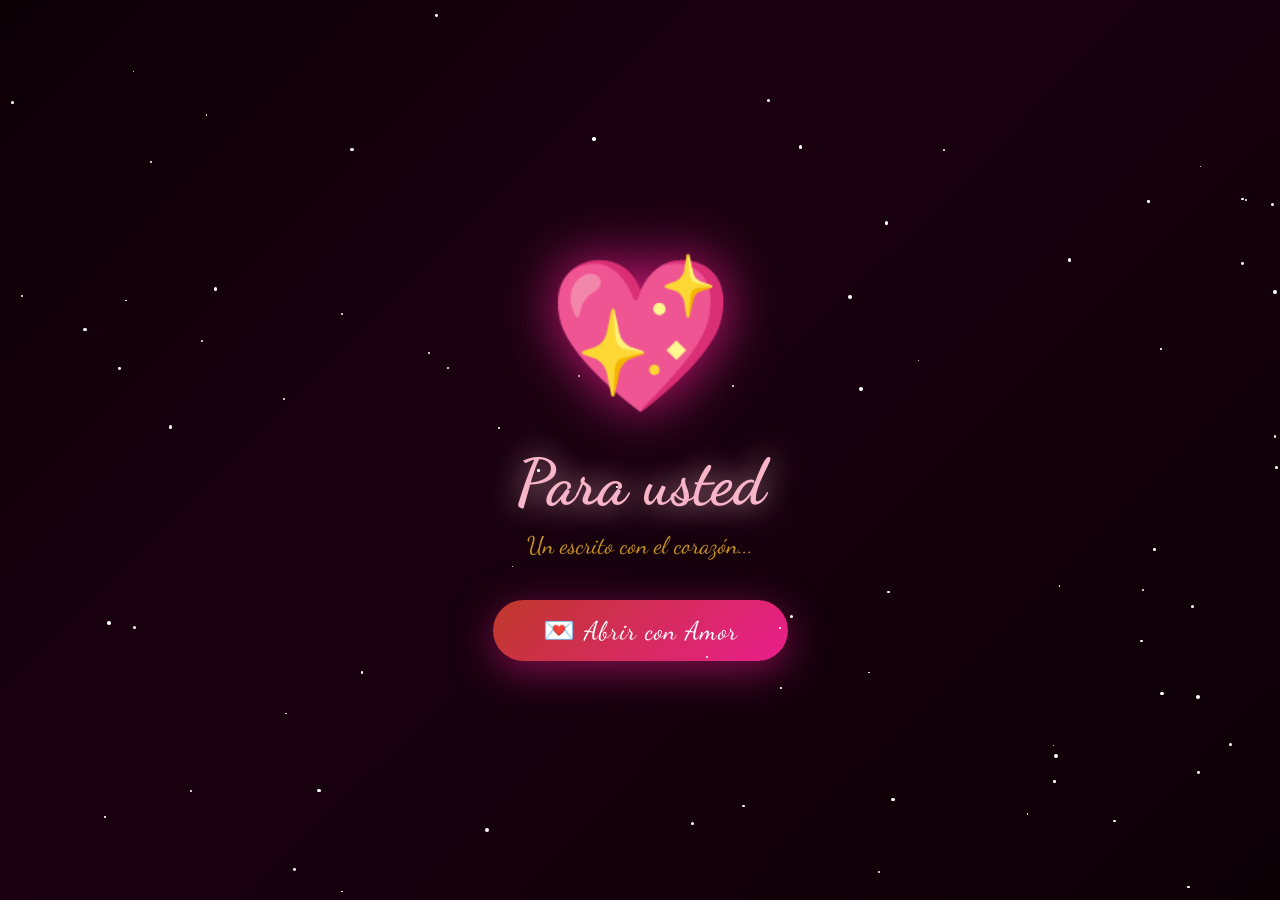
==== commit 74bac38b: "Add files via upload" ====
--- a/index.html
+++ b/index.html
@@ -56,9 +56,10 @@
                         <span class="page-number">Pág. 01</span>
                     </div>
                     <div class="page-content">
-                        <h2 class="page-title">El Primer Capítulo de Nosotros</h2>
-                        <p class="page-text">
-                            Hola Kimberly<br/><br/>
+                        <h2 class="page-title">Nuestro Primer Capitulo</h2>
+                        <p class="page-text">
+                            Hola Kimberly
+
                             Todo inició en aquella reunión de jóvenes no sé si fue
                             casualidad o algo más grande, pero ese día, a través de la Lic.
                             Yeny y después Rony, terminé llegando a la iglesia a compartir
@@ -233,7 +234,7 @@
                                 tengo el video jajaja
                             </li>
                             <li>
-                                Todos los momentos que compartimos el viaje a
+                                Todos lo que compartimos el viaje a
                                 Trujillo, la navidad juntos, el campamento, las celulas, cada momento que compartimos es un recuerdo que atesoro y que me hace sonreír cada vez que
                             </li>
                         </ul>
@@ -251,8 +252,8 @@
                     <div class="page-content">
                         <h2 class="page-title">Lo Que Mi Corazón Quiere Decirle</h2>
                         <p class="page-text">
-                            Mi Kimberly,<br /><br />
-                            Se que como sabra no soy alguien muy expresivo y hablar no es lo
+                            Mi Kimberly
+                            Como sabra no soy alguien muy expresivo y hablar no es lo
                             mio pero quiero poder decirle un poco de lo que siento por
                             usted, aunque usted me ve ahi todo frio si se querer y de una
                             manera bonita y estoy trabajando para poder darle todo el amor
@@ -266,7 +267,7 @@
                         <p class="page-text">
                             Quiero que sepa que en mis días más difíciles pensar en usted es
                             lo que me da fuerzas desde que la conoci su existencia en mi vida es el regalo más
-                            grande que el señor me ha regalado.
+                            grande que el señor me ha regalado, su preocupacion por mi aun recuerdo cuando le escribio a irma para ver si yo estaba bien lo atesore mucho
                             <br /><br />
                             No soy perfecto, pero con usted quiero ser la
                             <em>mejor versión de mí mismo</em>, cada día, sin excepción
@@ -282,12 +283,12 @@
                 <!-- PÁGINA 5 - Mis Promesas -->
                 <div class="page" id="page-5">
                     <div class="page-header">
-                        <span class="page-date">🤝 Mis Promesas Para Ti</span>
+                        <span class="page-date">🤝 Mis Promesas Para usted</span>
                         <span class="page-emoji">💍</span>
                         <span class="page-number">Pág. 05</span>
                     </div>
                     <div class="page-content">
-                        <h2 class="page-title">Lo Que Te Prometo</h2>
+                        <h2 class="page-title">Lo Que le Prometo</h2>
                         <p class="page-text">
                             Estas no son palabras vacías son compromisos que hago desde lo
                             más profundo de mi ser:
@@ -341,20 +342,20 @@
                         </p>
                         <ul class="memory-list">
                             <li>Crecer espiritualmente y servirle juntos al señor</li>
-                           <li>Ser tu apoyo incondicional en cada sueño que tenga</li> 
+                           <li>Ser su apoyo incondicional en cada sueño que tenga</li> 
                            <li>Viajar juntos y descubrir nuevos lugares</li>
                             <li>Envejecer juntos y seguir eligiéndonos cada día</li>
                             <li>Crear recuerdos que duren toda una vida</li>
-                            <li>Construir un hogar lleno de amor, risas y fe</li 
+                            <li>Construir un hogar lleno de amor, risas y fe si es la voluntad del señor</li 
                         </ul>
                         <div class="highlight-box">
-                            "Quiero que de ahora en adelante mi vida empiece contigo a mi lado, hoy y
+                            "Quiero que de ahora en adelante mi vida empiece con usted a mi lado, hoy y
                             siempre." 🌟
                         </div>
                         <p class="page-text">
                             No sé lo que nos depara el futuro y cual sea la voluntad del
                             señor para nosotros pero sé que
-                            <strong>contigo cualquier camino vale la pena.</strong>
+                            <strong>con usted cualquier camino vale la pena.</strong>
                             desde que tuve el valor para salir de mi zona de confort y acercarme a usted, hablarl con su familia y con el pastor para
                             poder compartir parte de mi vida con usted, supe que quería un futuro a su lado.
         
@@ -366,12 +367,12 @@
                 <!-- PÁGINA 7 - Razones Para Amarte -->
                 <div class="page" id="page-7">
                     <div class="page-header">
-                        <span class="page-date">💖 Razones Para Amarte</span>
+                        <span class="page-date">💖 Razones Para Quererla</span>
                         <span class="page-emoji">🌺</span>
                         <span class="page-number">Pág. 07</span>
                     </div>
                     <div class="page-content">
-                        <h2 class="page-title">¿Por Qué La Amo?</h2>
+                        <h2 class="page-title">¿Por Qué La Quiero?</h2>
                         <p class="page-text">
                             La verdad es que podría
                             llenar mil libros con las razones, pero aquí van algunas:
@@ -422,7 +423,7 @@
                         <h2 class="page-title">Para Usted, Mi Todo</h2>
                         <div class="final-box">
                             <p class="final-message">
-                                "Este pequeño diario es solo una pequeña muestra de todo el
+                                "Esto es solo una pequeña muestra de todo el
                                 amor que siento por usted espero le haya gustado estuve construyendolo en mi cabeza por un tiempo y lo plasme Las palabras nunca serán
                                 suficientes pero espero que cada página la haya hecho sentir
                                 lo especial que es para mí."
@@ -431,16 +432,16 @@
                         <p class="page-text">
                             Mi Kimberly gracias por leer hasta aquí
                              Gracias por ser mi inspiración, mi calma, mi alegría. 
-                             Este diario no tiene fin porque nuestra historia apenas comienza.
+                             nuestra historia apenas comienz
                             <br /><br />
                             Cada día que compartimos es una nueva página en blanco que quiero llenar
-                            de <em>momentos hermosos, risas eternas y amor infinito.</em>
+                            de <em>momentos hermosos, risas eternas y amor</em>
                         </p>
                         <div class="final-box">
                             <p class="final-message">
                                 💕 La quiero hoy, mañana<br />
                                 y todos los días que vengan y nos regale Dios 💕<br /><br />
-                                <strong>Siempre Juntos</strong>
+                                <strong>La quiero Mucho</strong>
                             </p>
                         </div>
                         <div class="page-decoration">💝 ✨ 💝 ✨ 💝</div>
@@ -449,7 +450,7 @@
                         </div>
                         <div class="signature">
                             Con todo mi amor
-                            <div class="signature-line">Tu persona 💖</div>
+                            <div class="signature-line">💖</div>
                         </div>
                     </div>
                 </div>
@@ -479,17 +480,6 @@
         📕 Volver a la Portada
     </button>
 
-    <!-- ===== BOTÓN MÚSICA ===== -->
-    <button class="music-btn" id="musicBtn" onclick="toggleMusic()" title="Música">
-        🎵
-    </button>
-    <div class="tooltip" id="musicTooltip">¡Activa el sonido! 🎵</div>
-
-    <!-- ===== AUDIO ===== -->
-    <audio id="bgMusic" loop>
-        <source src="https://www.soundhelix.com/examples/mp3/SoundHelix-Song-1.mp3" type="audio/mpeg" />
-    </audio>
-
     <script src="script.js"></script>
 </body>
 
